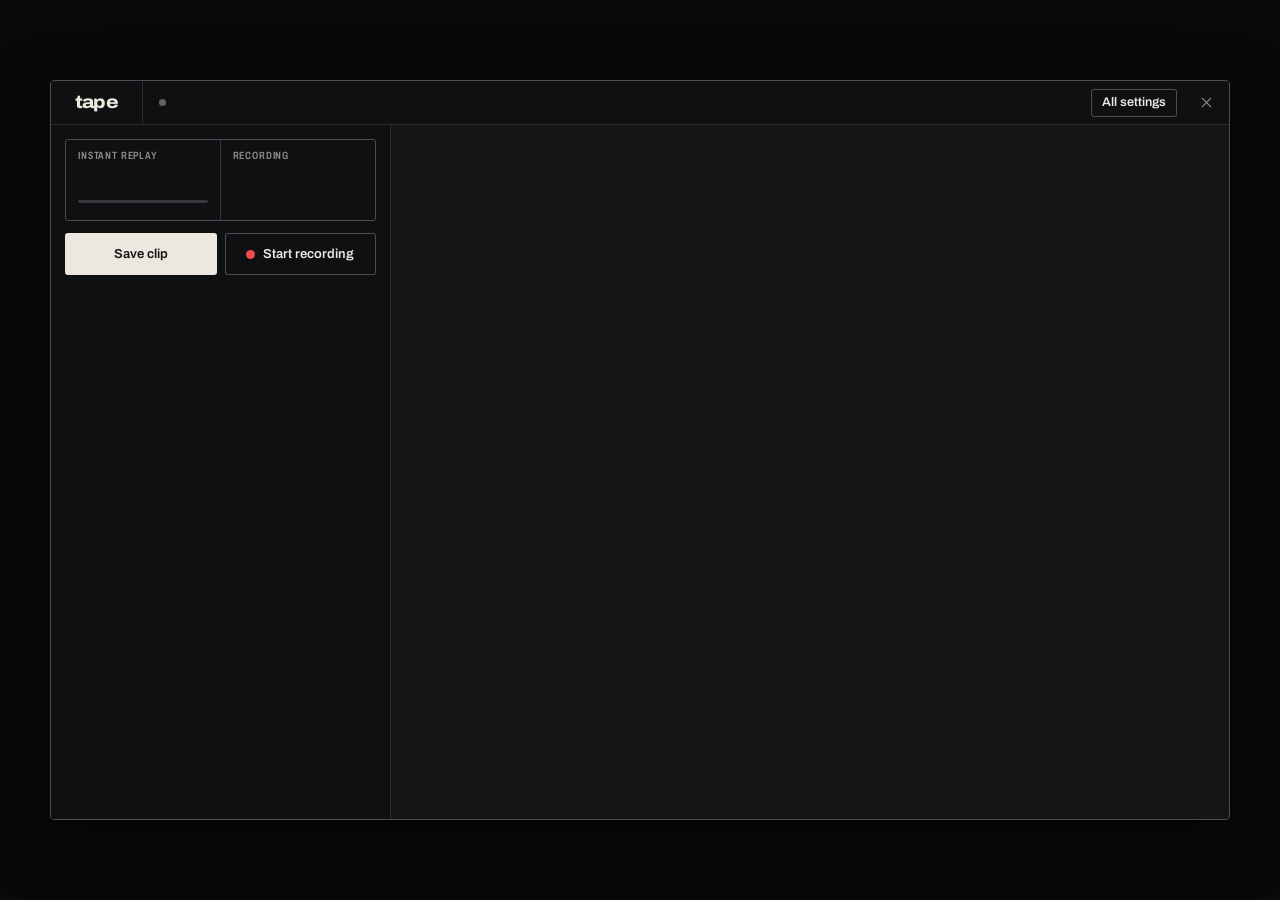
==== app/ui/overlay.html @ 84e94954 "add overlay, gallery and per-game clip folders" ====
<!doctype html>
<html lang="en">
<head>
  <meta charset="utf-8" />
  <title>tape overlay</title>
  <link rel="stylesheet" href="style.css" />
</head>
<body class="overlay-page">
  <div class="ov-dim" data-act="hide"></div>
  <main class="ov-panel">
    <header class="ov-head">
      <div class="wordmark">tape</div>
      <div class="tb-state" id="tb-state"></div>
      <div class="ov-game" id="ov-game"></div>
      <div class="tb-spacer"></div>
      <button class="btn quiet small" data-act="settings">All settings</button>
      <button class="win-btn close" data-act="hide" title="Close" aria-label="Close">
        <svg viewBox="0 0 12 12"><path d="M1.5 1.5l9 9M10.5 1.5l-9 9" /></svg>
      </button>
    </header>
    <div class="ov-body">
      <section class="ov-side">
        <div class="plate" style="--cols: 2">
          <div class="cell b-end"><div class="cap">Instant replay</div><div class="val" id="p-replay"></div><div class="meter"><i id="p-replay-fill"></i></div></div>
          <div class="cell r-end b-end"><div class="cap">Recording</div><div class="val" id="p-rec"></div><div class="sub" id="p-rec-sub"></div></div>
        </div>
        <div class="actions">
          <button class="btn big" id="b-clip" data-act="clip"><span id="b-clip-text">Save clip</span><kbd id="k-clip"></kbd></button>
          <button class="btn big quiet" id="b-rec" data-act="record"><i class="rec-dot"></i><span id="b-rec-text">Start recording</span><kbd id="k-rec"></kbd></button>
        </div>
        <div id="ov-settings"></div>
      </section>
      <section class="gallery" id="gallery" aria-label="Gallery"></section>
    </div>
  </main>
  <div id="toast" class="toast" role="status"></div>
  <script src="shared.js"></script>
  <script src="overlay.js"></script>
</body>
</html>
---- app/ui/style.css ----
/* tape shares kit's look: warm graphite, silver label ink, hairline rules. Live state reads off a
   rating plate. Green means working right now, red means recording, yellow means look at this. */

@font-face {
  font-family: "Archivo";
  src: url("fonts/archivo.woff2") format("woff2");
  font-weight: 100 900;
  font-stretch: 62% 125%;
  font-display: block;
}

:root {
  --ground: #141517;
  --chrome: #0f1012;
  --raise: #1a1b1e;
  --raise-2: #212327;
  --rule: #2a2c30;
  --rule-2: #36383d;
  --rule-3: #4a4c51;
  --ink: #ece8df;
  --ink-2: #bdb9b0;
  --ink-3: #8f8c85;
  --ink-4: #66645f;
  --ink-hi: #fff;
  --live: #4cc96f;
  --warn: #e8b931;
  --bad: #e5574e;
  --rec: #ef4b4b;
  --cond: "wdth" 72;
  --semi: "wdth" 86;
  color-scheme: dark;
}

* { box-sizing: border-box; }
html, body {
  margin: 0; height: 100%; overflow: hidden; background: var(--ground); color: var(--ink);
  font: 400 13.5px/1.45 "Archivo", system-ui, sans-serif;
  font-variant-numeric: tabular-nums; -webkit-font-smoothing: antialiased; user-select: none;
}
body { display: flex; flex-direction: column; }
button, input, select { font: inherit; color: inherit; }
button { cursor: pointer; background: none; border: none; padding: 0; }
button:disabled { opacity: .35; cursor: default; }
:focus-visible { outline: 1.5px solid var(--ink); outline-offset: 2px; border-radius: 2px; }
svg { width: 16px; height: 16px; fill: none; stroke: currentColor; stroke-width: 1.7; stroke-linecap: round; stroke-linejoin: round; }

.cap {
  font-size: 10.5px; font-weight: 600; font-variation-settings: var(--cond);
  letter-spacing: .08em; text-transform: uppercase; color: var(--ink-3);
}

/* title bar */
.titlebar { height: 40px; flex: none; display: flex; align-items: stretch; background: var(--chrome); border-bottom: 1px solid var(--rule); }
.wordmark {
  width: 92px; display: flex; align-items: center; justify-content: center; border-right: 1px solid var(--rule);
  font-size: 18px; font-weight: 800; font-variation-settings: "wdth" 112; letter-spacing: -.03em;
}
.tb-state { display: flex; align-items: center; gap: 8px; padding: 0 16px; font-weight: 600; font-variation-settings: var(--semi); color: var(--ink-2); }
.tb-state::before { content: ""; width: 7px; height: 7px; border-radius: 50%; background: var(--ink-4); }
.tb-state.replay::before { background: var(--live); }
.tb-state.recording::before { background: var(--rec); }
.tb-state.trouble::before { background: var(--warn); }
.tb-spacer { flex: 1; }
.win-controls { display: flex; }
.win-btn { width: 46px; display: grid; place-items: center; color: var(--ink-3); transition: background .12s, color .12s; }
.win-btn svg { width: 11px; height: 11px; stroke-width: 1.3; }
.win-btn:hover { background: var(--raise-2); color: var(--ink); }
.win-btn.close:hover { background: #c4303c; color: #fff; }

/* layout */
.shell { flex: 1; min-height: 0; display: grid; grid-template-columns: minmax(380px, 44%) 1fr; }
.now { min-height: 0; display: flex; flex-direction: column; padding: 16px; border-right: 1px solid var(--rule); background: var(--chrome); }
.settings { min-height: 0; overflow-y: auto; padding: 8px 20px 24px; scrollbar-width: thin; scrollbar-color: var(--rule-3) transparent; }

/* rating plate */
.plate {
  flex: none; display: grid; grid-template-columns: repeat(var(--cols, 4), minmax(0, 1fr));
  border: 1px solid var(--rule-3); border-radius: 3px;
}
.cell { min-width: 0; padding: 8px 12px 9px; border-right: 1px solid var(--rule-2); border-bottom: 1px solid var(--rule-2); }
.cell.r-end { border-right: 0; }
.cell.b-end { border-bottom: 0; }
.val {
  display: flex; align-items: baseline; gap: 5px; margin-top: 1px; min-height: 29px; white-space: nowrap; overflow: hidden;
  font-size: 22px; font-weight: 500; font-variation-settings: "wdth" 80; line-height: 1.3;
}
.val small { font-size: 12px; font-weight: 500; color: var(--ink-3); }
.val.dim { color: var(--ink-4); }
.val.live { color: var(--live); }
.val.rec { color: var(--rec); }
.val.warn { color: var(--warn); }
.sub { min-height: 18px; font-size: 12px; color: var(--ink-3); white-space: nowrap; overflow: hidden; text-overflow: ellipsis; }
.meter { height: 3px; margin: 7px 0 8px; border-radius: 2px; background: var(--rule-2); overflow: hidden; }
.meter i { display: block; height: 100%; width: 0; background: var(--ink-2); border-radius: 2px; transition: width .25s linear; }

/* buttons */
.btn {
  display: inline-flex; align-items: center; justify-content: center; gap: 8px; height: 32px; padding: 0 14px;
  border-radius: 3px; background: var(--ink); color: var(--ground); font-size: 13px; font-weight: 600; white-space: nowrap; transition: background .15s;
}
.btn:hover:not(:disabled) { background: var(--ink-hi); }
.btn.quiet { background: transparent; color: var(--ink); box-shadow: inset 0 0 0 1px var(--rule-3); }
.btn.quiet:hover:not(:disabled) { background: var(--raise-2); }
.btn.small { height: 28px; padding: 0 11px; font-size: 12.5px; }
.btn.big { height: 42px; flex: 1; min-width: 0; font-size: 14px; }
kbd { font: 500 11.5px "Archivo"; font-variation-settings: var(--semi); opacity: .62; }
.rec-dot { width: 9px; height: 9px; border-radius: 50%; background: var(--rec); flex: none; }
.btn.stop .rec-dot { border-radius: 1px; }
.actions { flex: none; display: flex; gap: 8px; margin-top: 12px; }
.link-btn { color: var(--ink-3); font-size: 12.5px; text-decoration: underline; text-decoration-color: var(--rule-3); text-underline-offset: 3px; }
.link-btn:hover { color: var(--ink); }

/* alerts */
.alert { flex: none; margin-top: 10px; padding: 8px 11px; border-left: 2px solid var(--warn); background: var(--raise); color: var(--ink-2); font-size: 12.5px; line-height: 1.45; }
.alert b { color: var(--ink); font-weight: 600; }

/* recent files */
.list-head { flex: none; display: flex; align-items: baseline; justify-content: space-between; margin-top: 16px; padding-bottom: 6px; border-bottom: 1px solid var(--rule-2); }
.clips { flex: 1; min-height: 0; overflow-y: auto; scrollbar-width: thin; scrollbar-color: var(--rule-3) transparent; }
.clip { width: 100%; display: grid; grid-template-columns: 1fr auto; gap: 1px 12px; align-items: baseline; padding: 7px 4px; border-bottom: 1px solid var(--rule); text-align: left; transition: background .12s; }
.clip:hover { background: var(--raise); }
.clip .name { min-width: 0; font-size: 13px; white-space: nowrap; overflow: hidden; text-overflow: ellipsis; }
.clip .size { font-size: 12px; color: var(--ink-3); }
.clip .when { grid-column: 1 / -1; font-size: 11.5px; color: var(--ink-4); }
.empty { padding: 14px 4px; color: var(--ink-3); font-size: 12.5px; line-height: 1.5; }

/* settings */
.group { padding: 14px 0 12px; border-bottom: 1px solid var(--rule); }
.group:last-child { border-bottom: 0; }
.group > .cap { display: block; margin-bottom: 8px; }
.row { display: grid; grid-template-columns: 130px minmax(0, 1fr); align-items: center; gap: 12px; min-height: 36px; }
.row > label, .row > .label { color: var(--ink-2); font-size: 13px; }
.control { min-width: 0; display: flex; align-items: center; gap: 10px; }
select, .path {
  flex: 1; min-width: 0; height: 30px; padding: 0 8px; border: 1px solid var(--rule-2); border-radius: 3px;
  background: var(--raise); color: var(--ink); font-size: 13px;
}
select:hover:not(:disabled) { border-color: var(--rule-3); }
select:disabled { opacity: .5; }
option { background: var(--raise-2); }
.path { display: flex; align-items: center; color: var(--ink-2); overflow: hidden; white-space: nowrap; text-overflow: ellipsis; }
input[type="range"] { flex: 1; min-width: 0; accent-color: var(--ink-2); height: 18px; margin: 0; }
.num { min-width: 62px; text-align: right; color: var(--ink); font-size: 13px; font-weight: 500; }
.seg { flex: 1; display: grid; grid-auto-flow: column; grid-auto-columns: 1fr; border: 1px solid var(--rule-2); border-radius: 3px; overflow: hidden; }
.seg button { height: 28px; color: var(--ink-3); font-size: 12.5px; font-weight: 500; border-right: 1px solid var(--rule-2); transition: background .12s, color .12s; }
.seg button:last-child { border-right: 0; }
.seg button:hover:not(:disabled) { color: var(--ink); }
.seg button.on { background: var(--ink); color: var(--ground); font-weight: 600; }
.toggle { position: relative; width: 34px; height: 19px; flex: none; border-radius: 10px; background: var(--rule-2); transition: background .15s; }
.toggle::after { content: ""; position: absolute; top: 2px; left: 2px; width: 15px; height: 15px; border-radius: 50%; background: var(--ink-2); transition: transform .15s, background .15s; }
.toggle.on { background: var(--ink); }
.toggle.on::after { transform: translateX(15px); background: var(--ground); }
.note { margin: 2px 0 2px 142px; color: var(--ink-3); font-size: 12px; line-height: 1.45; }
.note.warn { color: var(--warn); }
.keycap { flex: 1; height: 30px; padding: 0 10px; border: 1px solid var(--rule-2); border-radius: 3px; background: var(--raise); text-align: left; font-size: 13px; transition: border-color .12s; }
.keycap:hover { border-color: var(--rule-3); }
.keycap.listening { border-color: var(--ink); color: var(--ink-3); }
.keycap.taken { border-color: var(--warn); }
.level { height: 3px; margin: 0 0 8px 142px; border-radius: 2px; background: var(--rule-2); overflow: hidden; }
.level i { display: block; height: 100%; width: 0; background: var(--live); transition: width .2s linear; }

/* self-test report */
.report { position: fixed; inset: 40px 0 0; display: grid; place-items: center; padding: 24px; background: rgba(0, 0, 0, .55); }
.report[hidden] { display: none; }
.report-box { width: 100%; max-width: 760px; max-height: 100%; display: flex; flex-direction: column; border: 1px solid var(--rule-3); border-radius: 3px; background: var(--raise); }
.report-head { display: flex; align-items: center; justify-content: space-between; padding: 10px 12px; border-bottom: 1px solid var(--rule-2); }
.report-btns { display: flex; gap: 6px; }
pre { flex: 1; min-height: 120px; margin: 0; padding: 12px; overflow: auto; font: 12px/1.55 Consolas, ui-monospace, monospace; color: var(--ink-2); white-space: pre-wrap; user-select: text; }

/* tabs */
.tabs { display: flex; border-right: 1px solid var(--rule); }
.tab { padding: 0 16px; color: var(--ink-3); font-size: 13px; font-weight: 600; font-variation-settings: var(--semi); box-shadow: inset 0 -2px 0 transparent; transition: color .12s; }
.tab:hover { color: var(--ink); }
.tab.on { color: var(--ink); box-shadow: inset 0 -2px 0 var(--ink); }
body[data-tab="capture"] .gallery.page, body[data-tab="gallery"] .shell { display: none; }

/* gallery */
.gallery { min-height: 0; min-width: 0; display: flex; flex-direction: column; }
.gallery.page { flex: 1; padding: 14px 20px 0; background: var(--ground); }
.gallery-bar { flex: none; display: flex; align-items: center; gap: 12px; padding-bottom: 12px; }
.gallery-bar .cap { flex: 1; }
.game-pick { flex: 0 1 240px; }
.gallery-bar .seg { flex: 0 0 auto; }
.gallery-bar .seg button { padding: 0 12px; }
.grid {
  flex: 1; min-height: 0; overflow-y: auto; display: grid; grid-template-columns: repeat(auto-fill, minmax(200px, 1fr));
  gap: 14px 12px; align-content: start; padding-bottom: 16px; scrollbar-width: thin; scrollbar-color: var(--rule-3) transparent;
}
.grid .empty { grid-column: 1 / -1; }
.card { display: block; min-width: 0; text-align: left; }
.thumb { position: relative; display: block; aspect-ratio: 16 / 9; overflow: hidden; border-radius: 3px; background: var(--raise-2); box-shadow: inset 0 0 0 1px var(--rule-2); }
.thumb img { display: block; width: 100%; height: 100%; object-fit: cover; }
.card:hover .thumb { box-shadow: 0 0 0 1.5px var(--ink); }
.length, .kind { position: absolute; bottom: 5px; padding: 0 5px; border-radius: 2px; background: rgba(0, 0, 0, .72); color: #fff; font-size: 11px; font-weight: 500; line-height: 17px; }
.length { right: 5px; }
.kind { left: 5px; }
.card .title { display: block; margin-top: 6px; font-size: 13px; font-weight: 600; white-space: nowrap; overflow: hidden; text-overflow: ellipsis; }
.card .meta { display: block; color: var(--ink-3); font-size: 11.5px; white-space: nowrap; overflow: hidden; text-overflow: ellipsis; }

/* player */
.player { position: fixed; inset: 40px 0 0; z-index: 5; display: flex; flex-direction: column; background: #000; }
.player[hidden] { display: none; }
.player-bar { flex: none; display: flex; align-items: center; gap: 6px; padding: 8px 12px; background: var(--chrome); border-bottom: 1px solid var(--rule); }
.player-info { flex: 1; min-width: 0; }
.player-title { font-weight: 600; font-size: 13.5px; }
.player-meta { color: var(--ink-3); font-size: 11.5px; white-space: nowrap; overflow: hidden; text-overflow: ellipsis; }
.player video { flex: 1; min-height: 0; width: 100%; background: #000; }
.player video[hidden] { display: none; }
.player-note { margin: auto; max-width: 440px; padding: 16px; color: var(--ink-2); text-align: center; line-height: 1.5; }

/* overlay: nothing behind the panel but the game */
.overlay-page, html:has(.overlay-page) { background: transparent; }
.overlay-page { position: relative; align-items: center; justify-content: center; padding: 24px; }
.ov-dim { position: fixed; inset: 0; background: rgba(0, 0, 0, .5); }
.ov-panel {
  position: relative; width: min(1180px, 100%); height: min(740px, 100%); display: flex; flex-direction: column; overflow: hidden;
  border: 1px solid var(--rule-3); border-radius: 4px; background: var(--ground); box-shadow: 0 18px 60px rgba(0, 0, 0, .55);
}
.ov-head { height: 44px; flex: none; display: flex; align-items: stretch; background: var(--chrome); border-bottom: 1px solid var(--rule); }
.ov-head > .btn { align-self: center; margin-right: 6px; }
.ov-game { align-self: center; padding-left: 14px; border-left: 1px solid var(--rule-2); color: var(--ink); font-weight: 600; white-space: nowrap; overflow: hidden; text-overflow: ellipsis; }
.ov-body { flex: 1; min-height: 0; display: grid; grid-template-columns: 340px minmax(0, 1fr); }
.ov-side { min-height: 0; overflow-y: auto; padding: 14px; border-right: 1px solid var(--rule); background: var(--chrome); scrollbar-width: thin; scrollbar-color: var(--rule-3) transparent; }
.ov-side .btn.big { padding: 0 8px; font-size: 13px; }
.ov-side .btn.big kbd { display: none; }
.ov-side .group { padding: 12px 0 8px; }
.ov-side .group:last-child { padding-bottom: 0; }
.ov-side .row { grid-template-columns: 96px minmax(0, 1fr); gap: 10px; min-height: 34px; }
.ov-side .num { min-width: 56px; }
.ov-side .note { margin-left: 106px; }
.ov-body .gallery { padding: 12px 16px 0; }
.overlay-page .player { inset: 0; }
@media (max-width: 760px) {
  .ov-body { grid-template-columns: minmax(0, 1fr); grid-template-rows: auto minmax(0, 1fr); }
  .ov-side { border-right: 0; border-bottom: 1px solid var(--rule); max-height: 56vh; }
}

.toast {
  z-index: 6; position: fixed; left: 50%; bottom: 18px; transform: translate(-50%, 8px); max-width: 70%; padding: 8px 14px; border-radius: 3px;
  background: var(--ink); color: var(--ground); font-size: 13px; font-weight: 500; opacity: 0; pointer-events: none; transition: opacity .15s, transform .15s;
}
.toast.show { opacity: 1; transform: translate(-50%, 0); }
.toast.bad { background: var(--bad); color: #fff; }
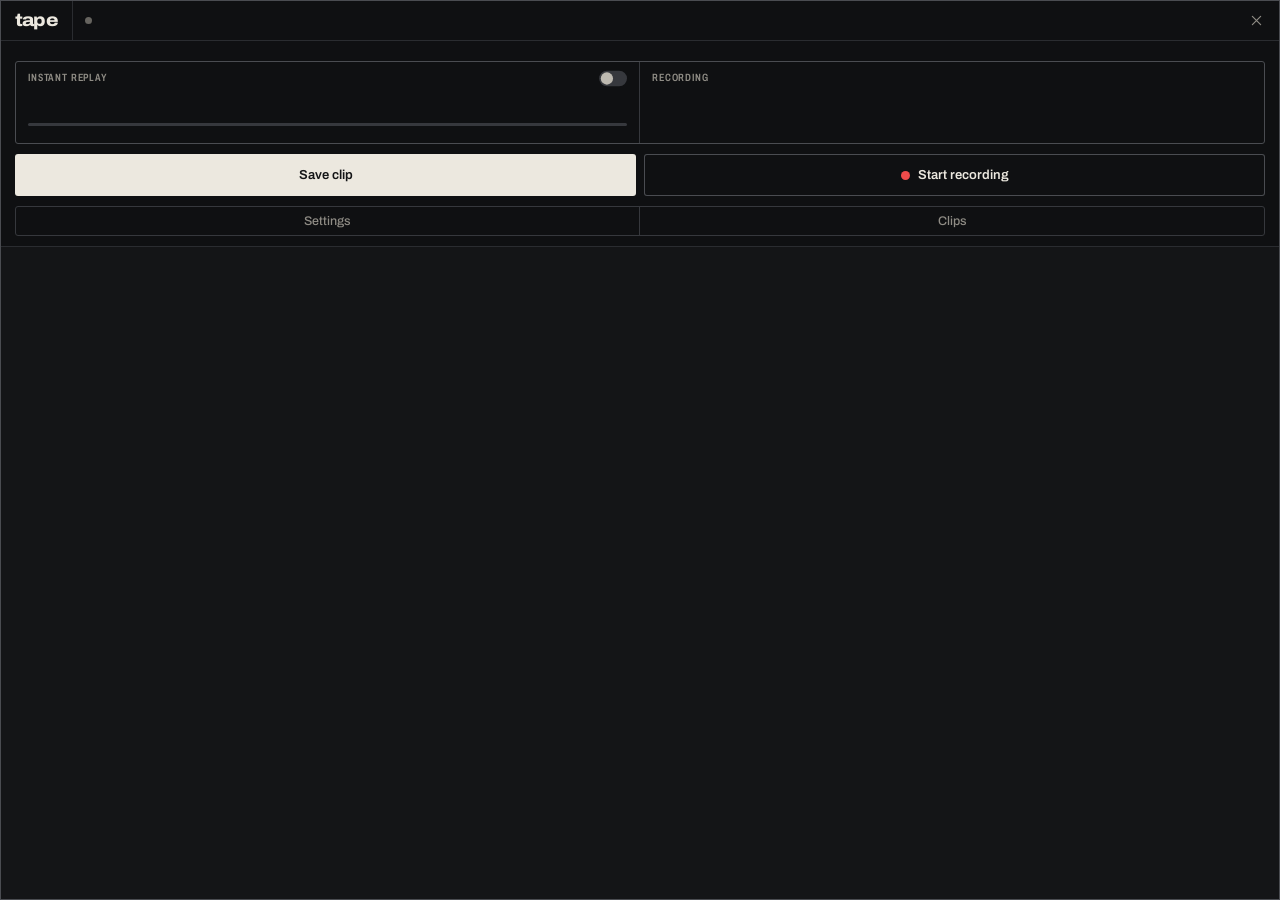
==== commit df4d6832: "make the overlay a side panel, add a replay switch to the main window" ====
--- a/app/ui/overlay.html
+++ b/app/ui/overlay.html
@@ -5,34 +5,32 @@
   <title>tape overlay</title>
   <link rel="stylesheet" href="style.css" />
 </head>
-<body class="overlay-page">
-  <div class="ov-dim" data-act="hide"></div>
-  <main class="ov-panel">
-    <header class="ov-head">
-      <div class="wordmark">tape</div>
-      <div class="tb-state" id="tb-state"></div>
-      <div class="ov-game" id="ov-game"></div>
-      <div class="tb-spacer"></div>
-      <button class="btn quiet small" data-act="settings">All settings</button>
-      <button class="win-btn close" data-act="hide" title="Close" aria-label="Close">
-        <svg viewBox="0 0 12 12"><path d="M1.5 1.5l9 9M10.5 1.5l-9 9" /></svg>
-      </button>
-    </header>
-    <div class="ov-body">
-      <section class="ov-side">
-        <div class="plate" style="--cols: 2">
-          <div class="cell b-end"><div class="cap">Instant replay</div><div class="val" id="p-replay"></div><div class="meter"><i id="p-replay-fill"></i></div></div>
-          <div class="cell r-end b-end"><div class="cap">Recording</div><div class="val" id="p-rec"></div><div class="sub" id="p-rec-sub"></div></div>
-        </div>
-        <div class="actions">
-          <button class="btn big" id="b-clip" data-act="clip"><span id="b-clip-text">Save clip</span><kbd id="k-clip"></kbd></button>
-          <button class="btn big quiet" id="b-rec" data-act="record"><i class="rec-dot"></i><span id="b-rec-text">Start recording</span><kbd id="k-rec"></kbd></button>
-        </div>
-        <div id="ov-settings"></div>
-      </section>
-      <section class="gallery" id="gallery" aria-label="Gallery"></section>
+<body class="overlay-page" data-pane="settings">
+  <header class="ov-head">
+    <div class="wordmark">tape</div>
+    <div class="tb-state" id="tb-state"></div>
+    <div class="tb-spacer"></div>
+    <button class="win-btn close" data-act="hide" title="Close" aria-label="Close">
+      <svg viewBox="0 0 12 12"><path d="M1.5 1.5l9 9M10.5 1.5l-9 9" /></svg>
+    </button>
+  </header>
+  <section class="ov-top">
+    <div class="ov-game" id="ov-game"></div>
+    <div class="plate" style="--cols: 2">
+      <div class="cell b-end"><div class="cell-head"><div class="cap">Instant replay</div><button class="toggle" id="t-replay" data-toggle="replay" role="switch" aria-label="Instant replay"></button></div><div class="val" id="p-replay"></div><div class="meter"><i id="p-replay-fill"></i></div></div>
+      <div class="cell r-end b-end"><div class="cell-head"><div class="cap">Recording</div></div><div class="val" id="p-rec"></div><div class="sub" id="p-rec-sub"></div></div>
     </div>
-  </main>
+    <div class="actions">
+      <button class="btn big" id="b-clip" data-act="clip"><span id="b-clip-text">Save clip</span><kbd id="k-clip"></kbd></button>
+      <button class="btn big quiet" id="b-rec" data-act="record"><i class="rec-dot"></i><span id="b-rec-text">Start recording</span><kbd id="k-rec"></kbd></button>
+    </div>
+    <div class="seg ov-tabs">
+      <button data-pane-name="settings">Settings</button>
+      <button data-pane-name="clips">Clips</button>
+    </div>
+  </section>
+  <section class="ov-pane" id="ov-settings"></section>
+  <section class="gallery" id="gallery" aria-label="Clips"></section>
   <div id="toast" class="toast" role="status"></div>
   <script src="shared.js"></script>
   <script src="overlay.js"></script>
--- a/app/ui/style.css
+++ b/app/ui/style.css
@@ -61,6 +61,22 @@
 .tb-state.recording::before { background: var(--rec); }
 .tb-state.trouble::before { background: var(--warn); }
 .tb-spacer { flex: 1; }
+.tb-upd {
+  align-self: center; display: flex; align-items: center; justify-content: center; gap: 6px;
+  height: 26px; min-width: 26px; margin-right: 8px; padding: 0 6px; border-radius: 3px;
+  color: var(--ink-3); font-size: 12.5px; font-weight: 600; white-space: nowrap; transition: background .12s, color .12s;
+}
+.tb-upd[hidden] { display: none; }
+.tb-upd svg { width: 14px; height: 14px; }
+.tb-upd:hover:not(:disabled) { background: var(--raise-2); color: var(--ink); }
+.tb-upd.ready, .tb-upd.busy { padding: 0 11px 0 9px; }
+.tb-upd.ready { background: var(--ink); color: var(--ground); }
+.tb-upd.ready:hover { background: var(--ink-hi); color: var(--ground); }
+.tb-upd.busy { color: var(--ink-2); box-shadow: inset 0 0 0 1px var(--rule-3); }
+.tb-upd.busy:disabled { opacity: 1; }
+.tb-upd.spin svg, .tb-upd.busy svg { animation: upd-spin .9s linear infinite; }
+@keyframes upd-spin { to { transform: rotate(360deg); } }
+@media (prefers-reduced-motion: reduce) { .tb-upd svg { animation: none !important; } }
 .win-controls { display: flex; }
 .win-btn { width: 46px; display: grid; place-items: center; color: var(--ink-3); transition: background .12s, color .12s; }
 .win-btn svg { width: 11px; height: 11px; stroke-width: 1.3; }
@@ -78,6 +94,8 @@
   border: 1px solid var(--rule-3); border-radius: 3px;
 }
 .cell { min-width: 0; padding: 8px 12px 9px; border-right: 1px solid var(--rule-2); border-bottom: 1px solid var(--rule-2); }
+.cell-head { display: flex; align-items: center; justify-content: space-between; gap: 8px; height: 16px; }
+.cell-head .toggle { transform: scale(.82); transform-origin: right center; }
 .cell.r-end { border-right: 0; }
 .cell.b-end { border-bottom: 0; }
 .val {
@@ -145,7 +163,7 @@
 .seg button { height: 28px; color: var(--ink-3); font-size: 12.5px; font-weight: 500; border-right: 1px solid var(--rule-2); transition: background .12s, color .12s; }
 .seg button:last-child { border-right: 0; }
 .seg button:hover:not(:disabled) { color: var(--ink); }
-.seg button.on { background: var(--ink); color: var(--ground); font-weight: 600; }
+.seg button.on, .seg button.on:hover:not(:disabled) { background: var(--ink); color: var(--ground); font-weight: 600; }
 .toggle { position: relative; width: 34px; height: 19px; flex: none; border-radius: 10px; background: var(--rule-2); transition: background .15s; }
 .toggle::after { content: ""; position: absolute; top: 2px; left: 2px; width: 15px; height: 15px; border-radius: 50%; background: var(--ink-2); transition: transform .15s, background .15s; }
 .toggle.on { background: var(--ink); }
@@ -208,32 +226,32 @@
 .player video[hidden] { display: none; }
 .player-note { margin: auto; max-width: 440px; padding: 16px; color: var(--ink-2); text-align: center; line-height: 1.5; }
 
-/* overlay: nothing behind the panel but the game */
-.overlay-page, html:has(.overlay-page) { background: transparent; }
-.overlay-page { position: relative; align-items: center; justify-content: center; padding: 24px; }
-.ov-dim { position: fixed; inset: 0; background: rgba(0, 0, 0, .5); }
-.ov-panel {
-  position: relative; width: min(1180px, 100%); height: min(740px, 100%); display: flex; flex-direction: column; overflow: hidden;
-  border: 1px solid var(--rule-3); border-radius: 4px; background: var(--ground); box-shadow: 0 18px 60px rgba(0, 0, 0, .55);
-}
-.ov-head { height: 44px; flex: none; display: flex; align-items: stretch; background: var(--chrome); border-bottom: 1px solid var(--rule); }
-.ov-head > .btn { align-self: center; margin-right: 6px; }
-.ov-game { align-self: center; padding-left: 14px; border-left: 1px solid var(--rule-2); color: var(--ink); font-weight: 600; white-space: nowrap; overflow: hidden; text-overflow: ellipsis; }
-.ov-body { flex: 1; min-height: 0; display: grid; grid-template-columns: 340px minmax(0, 1fr); }
-.ov-side { min-height: 0; overflow-y: auto; padding: 14px; border-right: 1px solid var(--rule); background: var(--chrome); scrollbar-width: thin; scrollbar-color: var(--rule-3) transparent; }
-.ov-side .btn.big { padding: 0 8px; font-size: 13px; }
-.ov-side .btn.big kbd { display: none; }
-.ov-side .group { padding: 12px 0 8px; }
-.ov-side .group:last-child { padding-bottom: 0; }
-.ov-side .row { grid-template-columns: 96px minmax(0, 1fr); gap: 10px; min-height: 34px; }
-.ov-side .num { min-width: 56px; }
-.ov-side .note { margin-left: 106px; }
-.ov-body .gallery { padding: 12px 16px 0; }
+/* overlay: a side panel beside the game */
+.overlay-page { background: var(--ground); border: 1px solid var(--rule-3); }
+.ov-head { height: 40px; flex: none; display: flex; align-items: stretch; background: var(--chrome); border-bottom: 1px solid var(--rule); }
+.ov-head .wordmark { width: 72px; }
+.ov-head .tb-state { padding: 0 12px; }
+.ov-top { flex: none; padding: 12px 14px 10px; background: var(--chrome); border-bottom: 1px solid var(--rule); }
+.ov-game { margin-bottom: 8px; color: var(--ink-3); font-size: 12.5px; white-space: nowrap; overflow: hidden; text-overflow: ellipsis; }
+.ov-game b { color: var(--ink); font-weight: 600; }
+.ov-top .btn.big { padding: 0 8px; font-size: 13px; }
+.ov-top .btn.big kbd { display: none; }
+.ov-top .actions { margin-top: 10px; }
+.ov-tabs { margin-top: 10px; }
+.ov-pane { flex: 1; min-height: 0; overflow-y: auto; padding: 2px 14px 12px; scrollbar-width: thin; scrollbar-color: var(--rule-3) transparent; }
+.ov-pane .group { padding: 10px 0 8px; }
+.ov-pane .row { grid-template-columns: 96px minmax(0, 1fr); gap: 10px; min-height: 34px; }
+.ov-pane .num { min-width: 56px; }
+.ov-pane .note { margin-left: 106px; }
+.ov-more { padding-top: 10px; }
+.overlay-page[data-pane="settings"] #gallery, .overlay-page[data-pane="clips"] #ov-settings { display: none; }
+.overlay-page .gallery { flex: 1; padding: 10px 14px 0; }
+.overlay-page .gallery-bar { flex-wrap: wrap; gap: 8px; padding-bottom: 10px; }
+.overlay-page .gallery-bar .cap { display: none; }
+.overlay-page .game-pick { flex: 1 1 100%; min-width: 0; }
+.overlay-page .gallery-bar .seg { flex: 1; }
+.overlay-page .grid { grid-template-columns: repeat(2, minmax(0, 1fr)); gap: 10px 8px; }
 .overlay-page .player { inset: 0; }
-@media (max-width: 760px) {
-  .ov-body { grid-template-columns: minmax(0, 1fr); grid-template-rows: auto minmax(0, 1fr); }
-  .ov-side { border-right: 0; border-bottom: 1px solid var(--rule); max-height: 56vh; }
-}
 
 .toast {
   z-index: 6; position: fixed; left: 50%; bottom: 18px; transform: translate(-50%, 8px); max-width: 70%; padding: 8px 14px; border-radius: 3px;
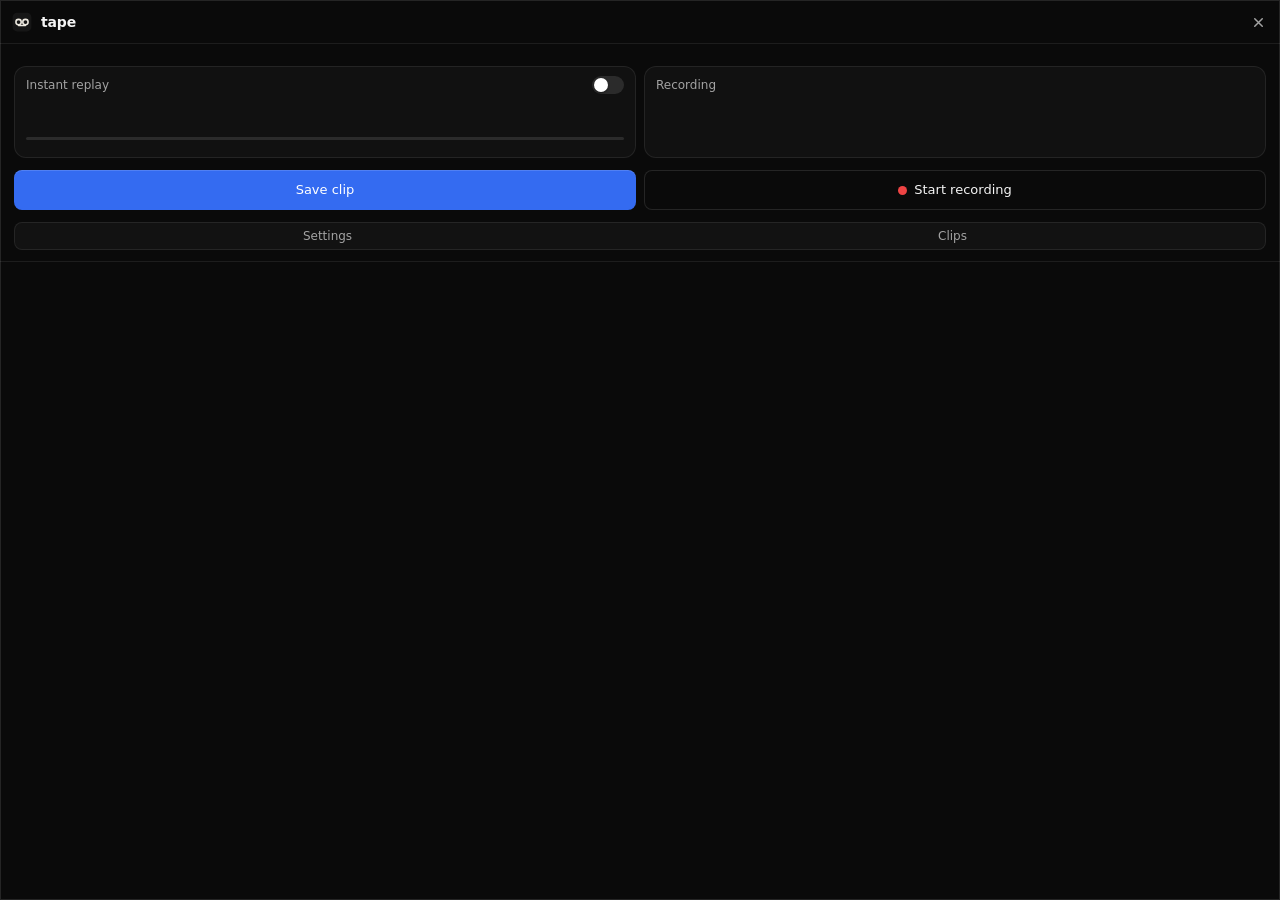
==== commit 8717dd6e: "redesign the windows after t3 code" ====
--- a/app/ui/overlay.html
+++ b/app/ui/overlay.html
@@ -7,22 +7,20 @@
 </head>
 <body class="overlay-page" data-pane="settings">
   <header class="ov-head">
-    <div class="wordmark">tape</div>
-    <div class="tb-state" id="tb-state"></div>
-    <div class="tb-spacer"></div>
-    <button class="win-btn close" data-act="hide" title="Close" aria-label="Close">
-      <svg viewBox="0 0 12 12"><path d="M1.5 1.5l9 9M10.5 1.5l-9 9" /></svg>
-    </button>
+    <div class="brand"><svg class="mark" viewBox="0 0 64 64" aria-hidden="true"><rect x="2" y="2" width="60" height="60" rx="14" fill="#161616"/><circle cx="21" cy="32" r="8.5" fill="none" stroke="#ece8df" stroke-width="5"/><circle cx="43" cy="32" r="8.5" fill="none" stroke="#ece8df" stroke-width="5"/><path d="M21 43.2h22" stroke="#ece8df" stroke-width="5" stroke-linecap="round"/></svg><span>tape</span></div>
+    <div class="nav-status" id="tb-state"></div>
+    <div class="sp"></div>
+    <button class="btn sm ghost icon press" data-act="hide" title="Close (Esc)" aria-label="Close"><svg viewBox="0 0 16 16"><path d="M4 4l8 8M12 4l-8 8"/></svg></button>
   </header>
   <section class="ov-top">
     <div class="ov-game" id="ov-game"></div>
     <div class="plate" style="--cols: 2">
-      <div class="cell b-end"><div class="cell-head"><div class="cap">Instant replay</div><button class="toggle" id="t-replay" data-toggle="replay" role="switch" aria-label="Instant replay"></button></div><div class="val" id="p-replay"></div><div class="meter"><i id="p-replay-fill"></i></div></div>
-      <div class="cell r-end b-end"><div class="cell-head"><div class="cap">Recording</div></div><div class="val" id="p-rec"></div><div class="sub" id="p-rec-sub"></div></div>
+      <div class="cell"><div class="cell-head"><div class="cap">Instant replay</div><button class="toggle" id="t-replay" data-toggle="replay" role="switch" aria-label="Instant replay"></button></div><div class="val" id="p-replay"></div><div class="meter"><i id="p-replay-fill"></i></div></div>
+      <div class="cell"><div class="cell-head"><div class="cap">Recording</div></div><div class="val" id="p-rec"></div><div class="sub" id="p-rec-sub"></div></div>
     </div>
     <div class="actions">
-      <button class="btn big" id="b-clip" data-act="clip"><span id="b-clip-text">Save clip</span><kbd id="k-clip"></kbd></button>
-      <button class="btn big quiet" id="b-rec" data-act="record"><i class="rec-dot"></i><span id="b-rec-text">Start recording</span><kbd id="k-rec"></kbd></button>
+      <button class="btn pri big press" id="b-clip" data-act="clip"><span id="b-clip-text">Save clip</span><kbd id="k-clip"></kbd></button>
+      <button class="btn big press" id="b-rec" data-act="record"><i class="rec-dot"></i><span id="b-rec-text">Start recording</span><kbd id="k-rec"></kbd></button>
     </div>
     <div class="seg ov-tabs">
       <button data-pane-name="settings">Settings</button>
--- a/app/ui/style.css
+++ b/app/ui/style.css
@@ -1,261 +1,393 @@
-/* tape shares kit's look: warm graphite, silver label ink, hairline rules. Live state reads off a
-   rating plate. Green means working right now, red means recording, yellow means look at this. */
-
-@font-face {
-  font-family: "Archivo";
-  src: url("fonts/archivo.woff2") format("woff2");
-  font-weight: 100 900;
-  font-stretch: 62% 125%;
-  font-display: block;
-}
-
+/* tape's windows. The look follows T3 Code, as Backdrop's does: one neutral dark canvas, hairline borders
+   instead of shading, small calm type, one accent colour for the thing to press, and every page laid out
+   the same way (a nav on the left, a slim header with the page's own actions, then the content). Green
+   means working right now, red means recording, yellow means look at this. Kept cheap: no
+   backdrop-filter, and motion is transform and opacity only, since this can be open over a game. */
 :root {
-  --ground: #141517;
-  --chrome: #0f1012;
-  --raise: #1a1b1e;
-  --raise-2: #212327;
-  --rule: #2a2c30;
-  --rule-2: #36383d;
-  --rule-3: #4a4c51;
-  --ink: #ece8df;
-  --ink-2: #bdb9b0;
-  --ink-3: #8f8c85;
-  --ink-4: #66645f;
-  --ink-hi: #fff;
-  --live: #4cc96f;
-  --warn: #e8b931;
-  --bad: #e5574e;
-  --rec: #ef4b4b;
-  --cond: "wdth" 72;
-  --semi: "wdth" 86;
+  --bg: #0a0a0a;
+  --nav: #0c0c0c;
+  --card: #111111;
+  --pop: #161616;
+  --border: rgba(255, 255, 255, .08);
+  --input: rgba(255, 255, 255, .11);
+  --muted: rgba(255, 255, 255, .03);
+  --hover: rgba(255, 255, 255, .05);
+  --active: rgba(255, 255, 255, .08);
+
+  --fg: #f5f5f5;
+  --fg-2: #d4d4d4;
+  --muted-fg: #a3a3a3;
+  --dim: #737373;
+
+  --primary: oklch(57.1% .21 264);
+  --primary-hover: oklch(61% .2 264);
+  --primary-fg: #fff;
+  --ring: oklch(57.1% .21 264 / .55);
+
+  --live: #34d399;
+  --warn: #fbbf24;
+  --bad: #f87171;
+  --rec: #ef4444;
+
+  --r: 8px;
+  --r-md: 6px;
+  --r-xl: 12px;
+  --ease-out: cubic-bezier(.23, 1, .32, 1);
+  --head: 48px;
   color-scheme: dark;
 }
 
 * { box-sizing: border-box; }
 html, body {
-  margin: 0; height: 100%; overflow: hidden; background: var(--ground); color: var(--ink);
-  font: 400 13.5px/1.45 "Archivo", system-ui, sans-serif;
-  font-variant-numeric: tabular-nums; -webkit-font-smoothing: antialiased; user-select: none;
-}
-body { display: flex; flex-direction: column; }
+  margin: 0; height: 100%; overflow: hidden;
+  background: var(--bg); color: var(--fg);
+  font: 13px/1.5 "Segoe UI Variable Text", "Segoe UI", -apple-system, system-ui, sans-serif;
+  font-variant-numeric: tabular-nums; -webkit-font-smoothing: antialiased;
+  user-select: none; -webkit-user-select: none;
+}
 button, input, select { font: inherit; color: inherit; }
-button { cursor: pointer; background: none; border: none; padding: 0; }
-button:disabled { opacity: .35; cursor: default; }
-:focus-visible { outline: 1.5px solid var(--ink); outline-offset: 2px; border-radius: 2px; }
-svg { width: 16px; height: 16px; fill: none; stroke: currentColor; stroke-width: 1.7; stroke-linecap: round; stroke-linejoin: round; }
-
-.cap {
-  font-size: 10.5px; font-weight: 600; font-variation-settings: var(--cond);
-  letter-spacing: .08em; text-transform: uppercase; color: var(--ink-3);
-}
-
-/* title bar */
-.titlebar { height: 40px; flex: none; display: flex; align-items: stretch; background: var(--chrome); border-bottom: 1px solid var(--rule); }
-.wordmark {
-  width: 92px; display: flex; align-items: center; justify-content: center; border-right: 1px solid var(--rule);
-  font-size: 18px; font-weight: 800; font-variation-settings: "wdth" 112; letter-spacing: -.03em;
-}
-.tb-state { display: flex; align-items: center; gap: 8px; padding: 0 16px; font-weight: 600; font-variation-settings: var(--semi); color: var(--ink-2); }
-.tb-state::before { content: ""; width: 7px; height: 7px; border-radius: 50%; background: var(--ink-4); }
-.tb-state.replay::before { background: var(--live); }
-.tb-state.recording::before { background: var(--rec); }
-.tb-state.trouble::before { background: var(--warn); }
-.tb-spacer { flex: 1; }
-.tb-upd {
-  align-self: center; display: flex; align-items: center; justify-content: center; gap: 6px;
-  height: 26px; min-width: 26px; margin-right: 8px; padding: 0 6px; border-radius: 3px;
-  color: var(--ink-3); font-size: 12.5px; font-weight: 600; white-space: nowrap; transition: background .12s, color .12s;
-}
-.tb-upd[hidden] { display: none; }
-.tb-upd svg { width: 14px; height: 14px; }
-.tb-upd:hover:not(:disabled) { background: var(--raise-2); color: var(--ink); }
-.tb-upd.ready, .tb-upd.busy { padding: 0 11px 0 9px; }
-.tb-upd.ready { background: var(--ink); color: var(--ground); }
-.tb-upd.ready:hover { background: var(--ink-hi); color: var(--ground); }
-.tb-upd.busy { color: var(--ink-2); box-shadow: inset 0 0 0 1px var(--rule-3); }
-.tb-upd.busy:disabled { opacity: 1; }
-.tb-upd.spin svg, .tb-upd.busy svg { animation: upd-spin .9s linear infinite; }
+button { cursor: pointer; background: none; border: none; padding: 0; text-align: inherit; }
+button:disabled { opacity: .45; cursor: default; }
+:focus-visible { outline: 2px solid var(--ring); outline-offset: 1px; }
+::selection { background: oklch(57.1% .21 264 / .4); }
+svg { width: 16px; height: 16px; flex: none; fill: none; stroke: currentColor; stroke-width: 1.6; stroke-linecap: round; stroke-linejoin: round; }
+.sp { flex: 1; }
+
+.press { transition: transform 120ms var(--ease-out), background-color 120ms ease, color 120ms ease, box-shadow 120ms ease; }
+.press:active:not(:disabled) { transform: scale(.97); }
+
+/* Small labels: stat names in the status cards. */
+.cap { color: var(--muted-fg); font-size: 12px; font-weight: 500; }
+
+/* ---------- controls ---------- */
+
+.btn {
+  display: inline-flex; align-items: center; justify-content: center; gap: 7px; height: 32px; padding: 0 12px;
+  border-radius: var(--r); font-weight: 500; white-space: nowrap; color: var(--fg);
+  background: transparent; box-shadow: inset 0 0 0 1px var(--input);
+}
+.btn svg { width: 15px; height: 15px; }
+.btn.pri { background: var(--primary); color: var(--primary-fg); box-shadow: inset 0 1px 0 rgba(255, 255, 255, .14); }
+.btn.ghost { box-shadow: none; color: var(--muted-fg); }
+.btn.danger { color: var(--bad); }
+.btn.sm { height: 28px; padding: 0 10px; font-size: 12.5px; }
+.btn.icon { width: 32px; padding: 0; }
+.btn.sm.icon { width: 28px; }
+.btn.big { flex: 1; min-width: 0; height: 40px; font-size: 13.5px; }
+@media (hover: hover) and (pointer: fine) {
+  .btn:not(.pri):not(:disabled):hover { background: var(--hover); color: var(--fg); }
+  .btn.danger:not(:disabled):hover { background: rgba(248, 113, 113, .1); color: var(--bad); }
+  .btn.pri:not(:disabled):hover { background: var(--primary-hover); }
+}
+.link { color: var(--muted-fg); font-size: 12.5px; font-weight: 500; }
+.link:hover { color: var(--fg); }
+kbd {
+  display: inline-flex; align-items: center; height: 18px; padding: 0 5px; border-radius: 4px; font: 500 11px/1 "Segoe UI", system-ui, sans-serif;
+  color: var(--muted-fg); background: var(--muted); box-shadow: inset 0 0 0 1px var(--border);
+}
+kbd:empty { display: none; }
+.btn.pri kbd { color: rgba(255, 255, 255, .8); background: rgba(255, 255, 255, .1); box-shadow: none; }
+.rec-dot { width: 9px; height: 9px; border-radius: 50%; background: var(--rec); flex: none; }
+.btn.stop .rec-dot { border-radius: 2px; }
+.btn.stop { box-shadow: inset 0 0 0 1px rgba(239, 68, 68, .45); }
+
+/* Segmented control (T3's tabs list). */
+.seg { display: inline-flex; gap: 2px; padding: 2px; border-radius: var(--r); background: var(--muted); box-shadow: inset 0 0 0 1px var(--border); flex: none; }
+.seg button { flex: 1; height: 24px; padding: 0 10px; border-radius: var(--r-md); color: var(--muted-fg); font-size: 12px; font-weight: 500; white-space: nowrap; text-align: center; }
+.seg button.on { background: var(--active); color: var(--fg); box-shadow: 0 1px 2px rgba(0, 0, 0, .4), inset 0 0 0 1px var(--border); }
+@media (hover: hover) and (pointer: fine) { .seg button:not(.on):not(:disabled):hover { color: var(--fg); } }
+
+.toggle { position: relative; width: 32px; height: 18px; border-radius: 999px; flex: none; background: var(--input); transition: background-color 150ms ease; }
+.toggle::after {
+  content: ""; position: absolute; top: 2px; left: 2px; width: 14px; height: 14px; border-radius: 50%; background: #fff;
+  box-shadow: 0 1px 2px rgba(0, 0, 0, .4); transition: transform 180ms var(--ease-out);
+}
+.toggle.on { background: var(--primary); }
+.toggle.on::after { transform: translateX(14px); }
+
+select, .path, input.text, .keycap {
+  flex: 1; min-width: 0; height: 30px; padding: 0 10px; border: 0; border-radius: var(--r); outline: none;
+  background: transparent; color: var(--fg-2); font-size: 12.5px; box-shadow: inset 0 0 0 1px var(--input);
+}
+select {
+  padding-right: 28px; appearance: none; cursor: pointer;
+  background: transparent url("data:image/svg+xml,%3Csvg xmlns='http://www.w3.org/2000/svg' viewBox='0 0 16 16' fill='none' stroke='%23a3a3a3' stroke-width='1.6' stroke-linecap='round' stroke-linejoin='round'%3E%3Cpath d='M5.5 6 8 3.5 10.5 6M5.5 10 8 12.5 10.5 10'/%3E%3C/svg%3E") no-repeat right 8px center / 14px;
+}
+select:disabled { opacity: .5; cursor: default; }
+select option { background: var(--pop); color: var(--fg); }
+select:focus-visible, input.text:focus, .keycap.listening { box-shadow: inset 0 0 0 1px var(--primary), 0 0 0 3px oklch(57.1% .21 264 / .2); }
+@media (hover: hover) and (pointer: fine) { select:not(:disabled):hover, .keycap:hover, input.text:hover:not(:focus) { box-shadow: inset 0 0 0 1px rgba(255, 255, 255, .18); } }
+input.text { user-select: text; -webkit-user-select: text; }
+input.text::placeholder { color: var(--dim); }
+.path { display: flex; align-items: center; overflow: hidden; white-space: nowrap; text-overflow: ellipsis; color: var(--muted-fg); }
+.keycap { text-align: left; font-weight: 500; }
+.keycap.listening { color: var(--muted-fg); }
+.keycap.taken { box-shadow: inset 0 0 0 1px rgba(251, 191, 36, .6); }
+input[type="range"] { flex: 1; min-width: 0; height: 18px; margin: 0; accent-color: var(--primary); }
+.num { min-width: 60px; text-align: right; color: var(--fg-2); font-size: 12.5px; font-weight: 500; }
+
+/* ---------- shell: nav + pages ---------- */
+
+.shell { position: absolute; inset: 0; display: flex; }
+.nav { width: 200px; flex: none; display: flex; flex-direction: column; padding: 0 8px 8px; box-shadow: inset -1px 0 0 var(--border); background: var(--nav); }
+.brand { display: flex; align-items: center; gap: 9px; height: var(--head); padding: 0 8px; font-size: 14px; font-weight: 600; letter-spacing: -.01em; }
+.mark { width: 20px; height: 20px; stroke: none; }
+.nav-items { display: flex; flex-direction: column; gap: 1px; margin-top: 4px; }
+.nav-tab { display: flex; align-items: center; gap: 9px; height: 32px; padding: 0 8px; border-radius: var(--r-md); color: var(--muted-fg); font-weight: 500; }
+.nav-tab .n { margin-left: auto; color: var(--dim); font-size: 12px; font-weight: 400; }
+.nav-tab.on { background: var(--active); color: var(--fg); }
+@media (hover: hover) and (pointer: fine) { .nav-tab:not(.on):hover { background: var(--hover); color: var(--fg); } }
+.nav-foot { margin-top: auto; display: flex; flex-direction: column; gap: 2px; padding-top: 8px; }
+.nav-status, .nav-upd { display: flex; align-items: center; gap: 9px; min-width: 0; height: 32px; padding: 0 8px; border-radius: var(--r-md); color: var(--muted-fg); font-weight: 500; white-space: nowrap; }
+.nav-status span, .nav-upd span { overflow: hidden; text-overflow: ellipsis; }
+.nav-status .dot { width: 7px; height: 7px; margin: 0 4px 0 4px; border-radius: 50%; background: var(--dim); flex: none; }
+.nav-status.replay { color: var(--fg-2); }
+.nav-status.replay .dot { background: var(--live); box-shadow: 0 0 0 3px rgba(52, 211, 153, .15); }
+.nav-status.recording { color: var(--fg); }
+.nav-status.recording .dot { background: var(--rec); box-shadow: 0 0 0 3px rgba(239, 68, 68, .18); }
+.nav-status.trouble { color: #fcd68a; }
+.nav-status.trouble .dot { background: var(--warn); }
+.nav-upd svg { width: 15px; height: 15px; }
+.nav-upd[hidden] { display: none; }
+@media (hover: hover) and (pointer: fine) { .nav-upd:not(:disabled):hover { background: var(--hover); color: var(--fg); } }
+.nav-upd.ready { color: var(--primary-fg); background: var(--primary); }
+.nav-upd.ready:hover { background: var(--primary-hover) !important; color: var(--primary-fg) !important; }
+.nav-upd.busy { cursor: default; color: var(--fg-2); }
+.nav-upd.busy:disabled { opacity: 1; }
+.nav-upd.spin svg, .nav-upd.busy svg { animation: upd-spin 900ms linear infinite; }
 @keyframes upd-spin { to { transform: rotate(360deg); } }
-@media (prefers-reduced-motion: reduce) { .tb-upd svg { animation: none !important; } }
-.win-controls { display: flex; }
-.win-btn { width: 46px; display: grid; place-items: center; color: var(--ink-3); transition: background .12s, color .12s; }
-.win-btn svg { width: 11px; height: 11px; stroke-width: 1.3; }
-.win-btn:hover { background: var(--raise-2); color: var(--ink); }
-.win-btn.close:hover { background: #c4303c; color: #fff; }
-
-/* layout */
-.shell { flex: 1; min-height: 0; display: grid; grid-template-columns: minmax(380px, 44%) 1fr; }
-.now { min-height: 0; display: flex; flex-direction: column; padding: 16px; border-right: 1px solid var(--rule); background: var(--chrome); }
-.settings { min-height: 0; overflow-y: auto; padding: 8px 20px 24px; scrollbar-width: thin; scrollbar-color: var(--rule-3) transparent; }
-
-/* rating plate */
-.plate {
-  flex: none; display: grid; grid-template-columns: repeat(var(--cols, 4), minmax(0, 1fr));
-  border: 1px solid var(--rule-3); border-radius: 3px;
-}
-.cell { min-width: 0; padding: 8px 12px 9px; border-right: 1px solid var(--rule-2); border-bottom: 1px solid var(--rule-2); }
-.cell-head { display: flex; align-items: center; justify-content: space-between; gap: 8px; height: 16px; }
-.cell-head .toggle { transform: scale(.82); transform-origin: right center; }
-.cell.r-end { border-right: 0; }
-.cell.b-end { border-bottom: 0; }
-.val {
-  display: flex; align-items: baseline; gap: 5px; margin-top: 1px; min-height: 29px; white-space: nowrap; overflow: hidden;
-  font-size: 22px; font-weight: 500; font-variation-settings: "wdth" 80; line-height: 1.3;
-}
-.val small { font-size: 12px; font-weight: 500; color: var(--ink-3); }
-.val.dim { color: var(--ink-4); }
+
+main { flex: 1; min-width: 0; display: flex; }
+.page { flex: 1; min-width: 0; min-height: 0; display: flex; flex-direction: column; }
+body[data-tab="capture"] .page:not(#page-capture),
+body[data-tab="gallery"] .page:not(#gallery),
+body[data-tab="settings"] .page:not(#page-settings) { display: none; }
+
+/* Every page starts with this bar: title on the left, the page's own actions on the right. It's also
+   what the window is dragged by. Room is left on the right for the window buttons. */
+.top { flex: none; height: var(--head); display: flex; align-items: center; gap: 8px; padding: 0 104px 0 20px; box-shadow: inset 0 -1px 0 var(--border); }
+.top h1 { margin: 0; font-size: 14px; font-weight: 600; white-space: nowrap; }
+.top .count { color: var(--dim); font-size: 13px; font-weight: 400; margin-left: 7px; }
+
+.win-ctl { position: fixed; z-index: 4; top: 0; right: 0; display: flex; height: 40px; }
+.win-ctl button { width: 46px; display: flex; align-items: center; justify-content: center; color: var(--muted-fg); transition: background-color 120ms ease; }
+.win-ctl button:hover { background: var(--hover); color: var(--fg); }
+.win-ctl button.close:hover { background: #c42b1c; color: #fff; }
+.win-ctl svg { width: 14px; height: 14px; stroke-width: 1.2; }
+
+.scroll { flex: 1; min-height: 0; overflow-y: auto; padding: 20px 20px 40px; }
+.col { max-width: 760px; margin: 0 auto; }
+
+/* ---------- cards and setting rows (T3's settings page) ---------- */
+
+.sec { margin-top: 28px; }
+.sec:first-child { margin-top: 0; }
+.sec h3 { margin: 0; font-size: 13px; font-weight: 600; }
+.sec-head { display: flex; align-items: baseline; justify-content: space-between; }
+.sec .card { margin-top: 10px; }
+.card { border-radius: var(--r-xl); box-shadow: inset 0 0 0 1px var(--border); background: var(--card); }
+
+.row { display: flex; align-items: center; gap: 16px; min-height: 52px; padding: 10px 16px; }
+.card > * + .row { box-shadow: inset 0 1px 0 var(--border); }
+.row > .label { flex: 1; min-width: 0; font-weight: 500; color: var(--fg); }
+.control { flex: 0 1 360px; min-width: 0; display: flex; align-items: center; justify-content: flex-end; gap: 8px; }
+.note { margin: -6px 16px 0; padding-bottom: 12px; color: var(--muted-fg); font-size: 12px; line-height: 1.5; }
+.note:empty { display: none; }
+.note.warn { color: #fcd68a; }
+.card > .note:first-child { margin-top: 0; padding-top: 12px; }
+.level { width: min(360px, calc(100% - 32px)); height: 3px; margin: -6px 16px 12px auto; border-radius: 2px; background: var(--input); overflow: hidden; }
+.level i { display: block; height: 100%; width: 0; background: var(--live); border-radius: 2px; transition: width 200ms linear; }
+
+/* ---------- capture page ---------- */
+
+.plate { display: grid; grid-template-columns: repeat(var(--cols, 4), minmax(0, 1fr)); gap: 8px; }
+.cell { min-width: 0; padding: 12px 14px; border-radius: var(--r-xl); background: var(--card); box-shadow: inset 0 0 0 1px var(--border); }
+.cell-head { display: flex; align-items: center; justify-content: space-between; gap: 8px; height: 18px; }
+.val { display: flex; align-items: baseline; gap: 5px; margin-top: 6px; min-height: 30px; white-space: nowrap; overflow: hidden; font-size: 22px; font-weight: 600; letter-spacing: -.01em; line-height: 1.3; }
+.val small { font-size: 12px; font-weight: 500; color: var(--muted-fg); letter-spacing: 0; }
+.val.dim { color: var(--dim); }
 .val.live { color: var(--live); }
 .val.rec { color: var(--rec); }
 .val.warn { color: var(--warn); }
-.sub { min-height: 18px; font-size: 12px; color: var(--ink-3); white-space: nowrap; overflow: hidden; text-overflow: ellipsis; }
-.meter { height: 3px; margin: 7px 0 8px; border-radius: 2px; background: var(--rule-2); overflow: hidden; }
-.meter i { display: block; height: 100%; width: 0; background: var(--ink-2); border-radius: 2px; transition: width .25s linear; }
-
-/* buttons */
-.btn {
-  display: inline-flex; align-items: center; justify-content: center; gap: 8px; height: 32px; padding: 0 14px;
-  border-radius: 3px; background: var(--ink); color: var(--ground); font-size: 13px; font-weight: 600; white-space: nowrap; transition: background .15s;
-}
-.btn:hover:not(:disabled) { background: var(--ink-hi); }
-.btn.quiet { background: transparent; color: var(--ink); box-shadow: inset 0 0 0 1px var(--rule-3); }
-.btn.quiet:hover:not(:disabled) { background: var(--raise-2); }
-.btn.small { height: 28px; padding: 0 11px; font-size: 12.5px; }
-.btn.big { height: 42px; flex: 1; min-width: 0; font-size: 14px; }
-kbd { font: 500 11.5px "Archivo"; font-variation-settings: var(--semi); opacity: .62; }
-.rec-dot { width: 9px; height: 9px; border-radius: 50%; background: var(--rec); flex: none; }
-.btn.stop .rec-dot { border-radius: 1px; }
-.actions { flex: none; display: flex; gap: 8px; margin-top: 12px; }
-.link-btn { color: var(--ink-3); font-size: 12.5px; text-decoration: underline; text-decoration-color: var(--rule-3); text-underline-offset: 3px; }
-.link-btn:hover { color: var(--ink); }
-
-/* alerts */
-.alert { flex: none; margin-top: 10px; padding: 8px 11px; border-left: 2px solid var(--warn); background: var(--raise); color: var(--ink-2); font-size: 12.5px; line-height: 1.45; }
-.alert b { color: var(--ink); font-weight: 600; }
-
-/* recent files */
-.list-head { flex: none; display: flex; align-items: baseline; justify-content: space-between; margin-top: 16px; padding-bottom: 6px; border-bottom: 1px solid var(--rule-2); }
-.clips { flex: 1; min-height: 0; overflow-y: auto; scrollbar-width: thin; scrollbar-color: var(--rule-3) transparent; }
-.clip { width: 100%; display: grid; grid-template-columns: 1fr auto; gap: 1px 12px; align-items: baseline; padding: 7px 4px; border-bottom: 1px solid var(--rule); text-align: left; transition: background .12s; }
-.clip:hover { background: var(--raise); }
-.clip .name { min-width: 0; font-size: 13px; white-space: nowrap; overflow: hidden; text-overflow: ellipsis; }
-.clip .size { font-size: 12px; color: var(--ink-3); }
-.clip .when { grid-column: 1 / -1; font-size: 11.5px; color: var(--ink-4); }
-.empty { padding: 14px 4px; color: var(--ink-3); font-size: 12.5px; line-height: 1.5; }
-
-/* settings */
-.group { padding: 14px 0 12px; border-bottom: 1px solid var(--rule); }
-.group:last-child { border-bottom: 0; }
-.group > .cap { display: block; margin-bottom: 8px; }
-.row { display: grid; grid-template-columns: 130px minmax(0, 1fr); align-items: center; gap: 12px; min-height: 36px; }
-.row > label, .row > .label { color: var(--ink-2); font-size: 13px; }
-.control { min-width: 0; display: flex; align-items: center; gap: 10px; }
-select, .path {
-  flex: 1; min-width: 0; height: 30px; padding: 0 8px; border: 1px solid var(--rule-2); border-radius: 3px;
-  background: var(--raise); color: var(--ink); font-size: 13px;
-}
-select:hover:not(:disabled) { border-color: var(--rule-3); }
-select:disabled { opacity: .5; }
-option { background: var(--raise-2); }
-.path { display: flex; align-items: center; color: var(--ink-2); overflow: hidden; white-space: nowrap; text-overflow: ellipsis; }
-input[type="range"] { flex: 1; min-width: 0; accent-color: var(--ink-2); height: 18px; margin: 0; }
-.num { min-width: 62px; text-align: right; color: var(--ink); font-size: 13px; font-weight: 500; }
-.seg { flex: 1; display: grid; grid-auto-flow: column; grid-auto-columns: 1fr; border: 1px solid var(--rule-2); border-radius: 3px; overflow: hidden; }
-.seg button { height: 28px; color: var(--ink-3); font-size: 12.5px; font-weight: 500; border-right: 1px solid var(--rule-2); transition: background .12s, color .12s; }
-.seg button:last-child { border-right: 0; }
-.seg button:hover:not(:disabled) { color: var(--ink); }
-.seg button.on, .seg button.on:hover:not(:disabled) { background: var(--ink); color: var(--ground); font-weight: 600; }
-.toggle { position: relative; width: 34px; height: 19px; flex: none; border-radius: 10px; background: var(--rule-2); transition: background .15s; }
-.toggle::after { content: ""; position: absolute; top: 2px; left: 2px; width: 15px; height: 15px; border-radius: 50%; background: var(--ink-2); transition: transform .15s, background .15s; }
-.toggle.on { background: var(--ink); }
-.toggle.on::after { transform: translateX(15px); background: var(--ground); }
-.note { margin: 2px 0 2px 142px; color: var(--ink-3); font-size: 12px; line-height: 1.45; }
-.note.warn { color: var(--warn); }
-.keycap { flex: 1; height: 30px; padding: 0 10px; border: 1px solid var(--rule-2); border-radius: 3px; background: var(--raise); text-align: left; font-size: 13px; transition: border-color .12s; }
-.keycap:hover { border-color: var(--rule-3); }
-.keycap.listening { border-color: var(--ink); color: var(--ink-3); }
-.keycap.taken { border-color: var(--warn); }
-.level { height: 3px; margin: 0 0 8px 142px; border-radius: 2px; background: var(--rule-2); overflow: hidden; }
-.level i { display: block; height: 100%; width: 0; background: var(--live); transition: width .2s linear; }
-
-/* self-test report */
-.report { position: fixed; inset: 40px 0 0; display: grid; place-items: center; padding: 24px; background: rgba(0, 0, 0, .55); }
-.report[hidden] { display: none; }
-.report-box { width: 100%; max-width: 760px; max-height: 100%; display: flex; flex-direction: column; border: 1px solid var(--rule-3); border-radius: 3px; background: var(--raise); }
-.report-head { display: flex; align-items: center; justify-content: space-between; padding: 10px 12px; border-bottom: 1px solid var(--rule-2); }
-.report-btns { display: flex; gap: 6px; }
-pre { flex: 1; min-height: 120px; margin: 0; padding: 12px; overflow: auto; font: 12px/1.55 Consolas, ui-monospace, monospace; color: var(--ink-2); white-space: pre-wrap; user-select: text; }
-
-/* tabs */
-.tabs { display: flex; border-right: 1px solid var(--rule); }
-.tab { padding: 0 16px; color: var(--ink-3); font-size: 13px; font-weight: 600; font-variation-settings: var(--semi); box-shadow: inset 0 -2px 0 transparent; transition: color .12s; }
-.tab:hover { color: var(--ink); }
-.tab.on { color: var(--ink); box-shadow: inset 0 -2px 0 var(--ink); }
-body[data-tab="capture"] .gallery.page, body[data-tab="gallery"] .shell { display: none; }
-
-/* gallery */
+.sub { min-height: 18px; margin-top: 2px; font-size: 12px; color: var(--dim); white-space: nowrap; overflow: hidden; text-overflow: ellipsis; }
+.meter { height: 3px; margin: 9px 0 6px; border-radius: 2px; background: var(--input); overflow: hidden; }
+.meter i { display: block; height: 100%; width: 0; background: var(--live); border-radius: 2px; transition: width 250ms linear; }
+.actions { display: flex; gap: 8px; margin-top: 12px; }
+
+.alert { margin-top: 10px; padding: 9px 12px; border-radius: var(--r); background: rgba(251, 191, 36, .07); box-shadow: inset 0 0 0 1px rgba(251, 191, 36, .2); color: #fcd68a; font-size: 12.5px; line-height: 1.5; }
+.alert b { font-weight: 600; color: #fde5b0; }
+.alert .link { color: #fcd68a; text-decoration: underline; text-underline-offset: 3px; }
+
+.clips { overflow: hidden; }
+.clip { width: 100%; display: flex; align-items: center; gap: 12px; height: 44px; padding: 0 16px; text-align: left; }
+.clip + .clip { box-shadow: inset 0 1px 0 var(--border); }
+@media (hover: hover) and (pointer: fine) { .clip:hover { background: var(--hover); } }
+.clip .name { flex: 1; min-width: 0; font-weight: 500; white-space: nowrap; overflow: hidden; text-overflow: ellipsis; }
+.clip .when { color: var(--muted-fg); font-size: 12px; white-space: nowrap; }
+.clip .size { width: 64px; text-align: right; color: var(--dim); font-size: 12px; white-space: nowrap; }
+.tag { display: inline-flex; align-items: center; height: 18px; margin-left: 6px; padding: 0 6px; border-radius: 5px; font-size: 11px; font-weight: 500; color: var(--fg-2); background: var(--muted); box-shadow: inset 0 0 0 1px var(--border); vertical-align: 1px; }
+.empty-row { padding: 14px 16px; color: var(--muted-fg); font-size: 12.5px; line-height: 1.5; }
+.empty { padding: 48px 16px; color: var(--muted-fg); text-align: center; line-height: 1.55; }
+
+/* ---------- clips page ---------- */
+
 .gallery { min-height: 0; min-width: 0; display: flex; flex-direction: column; }
-.gallery.page { flex: 1; padding: 14px 20px 0; background: var(--ground); }
-.gallery-bar { flex: none; display: flex; align-items: center; gap: 12px; padding-bottom: 12px; }
-.gallery-bar .cap { flex: 1; }
-.game-pick { flex: 0 1 240px; }
-.gallery-bar .seg { flex: 0 0 auto; }
-.gallery-bar .seg button { padding: 0 12px; }
+.game-pick { flex: 0 1 220px; height: 28px; }
 .grid {
   flex: 1; min-height: 0; overflow-y: auto; display: grid; grid-template-columns: repeat(auto-fill, minmax(200px, 1fr));
-  gap: 14px 12px; align-content: start; padding-bottom: 16px; scrollbar-width: thin; scrollbar-color: var(--rule-3) transparent;
+  gap: 16px 12px; align-content: start; padding: 16px 20px 28px;
 }
 .grid .empty { grid-column: 1 / -1; }
-.card { display: block; min-width: 0; text-align: left; }
-.thumb { position: relative; display: block; aspect-ratio: 16 / 9; overflow: hidden; border-radius: 3px; background: var(--raise-2); box-shadow: inset 0 0 0 1px var(--rule-2); }
+.tile { display: block; min-width: 0; border-radius: var(--r); }
+.tile:focus-visible { outline-offset: 3px; }
+.thumb { position: relative; display: block; aspect-ratio: 16 / 9; overflow: hidden; border-radius: var(--r); background: var(--card); }
 .thumb img { display: block; width: 100%; height: 100%; object-fit: cover; }
-.card:hover .thumb { box-shadow: 0 0 0 1.5px var(--ink); }
-.length, .kind { position: absolute; bottom: 5px; padding: 0 5px; border-radius: 2px; background: rgba(0, 0, 0, .72); color: #fff; font-size: 11px; font-weight: 500; line-height: 17px; }
-.length { right: 5px; }
-.kind { left: 5px; }
-.card .title { display: block; margin-top: 6px; font-size: 13px; font-weight: 600; white-space: nowrap; overflow: hidden; text-overflow: ellipsis; }
-.card .meta { display: block; color: var(--ink-3); font-size: 11.5px; white-space: nowrap; overflow: hidden; text-overflow: ellipsis; }
-
-/* player */
-.player { position: fixed; inset: 40px 0 0; z-index: 5; display: flex; flex-direction: column; background: #000; }
+.thumb::after { content: ""; position: absolute; inset: 0; border-radius: inherit; box-shadow: inset 0 0 0 1px var(--border); pointer-events: none; transition: box-shadow 120ms ease; }
+@media (hover: hover) and (pointer: fine) { .tile:hover .thumb::after { box-shadow: inset 0 0 0 1px rgba(255, 255, 255, .25); } }
+.length, .kind, .shared {
+  position: absolute; display: inline-flex; align-items: center; height: 20px; padding: 0 7px; border-radius: 5px;
+  font-size: 11px; font-weight: 600; color: #fff; background: rgba(0, 0, 0, .66); white-space: nowrap;
+}
+.length { right: 6px; bottom: 6px; }
+.kind { left: 6px; bottom: 6px; }
+.shared { right: 6px; top: 6px; color: #a5b4fc; }
+.tile .title { display: block; margin-top: 7px; font-weight: 500; white-space: nowrap; overflow: hidden; text-overflow: ellipsis; }
+.tile .meta { display: block; color: var(--dim); font-size: 12px; white-space: nowrap; overflow: hidden; text-overflow: ellipsis; }
+
+/* ---------- player: a popup over the dimmed window ---------- */
+
+.scrim { position: fixed; inset: 0; z-index: 5; background: rgba(0, 0, 0, .7); transition: opacity 160ms ease; }
+@starting-style { .scrim { opacity: 0; } }
+.scrim[hidden] { display: none; }
+.player {
+  position: fixed; inset: 48px 40px 28px; z-index: 5; display: flex; flex-direction: column; overflow: hidden;
+  border-radius: var(--r-xl); background: var(--card); box-shadow: 0 0 0 1px var(--border), 0 30px 80px -20px rgba(0, 0, 0, .9);
+  transition: opacity 180ms var(--ease-out), transform 180ms var(--ease-out);
+}
+@starting-style { .player { opacity: 0; transform: scale(.98); } }
 .player[hidden] { display: none; }
-.player-bar { flex: none; display: flex; align-items: center; gap: 6px; padding: 8px 12px; background: var(--chrome); border-bottom: 1px solid var(--rule); }
+.player-bar { flex: none; display: flex; align-items: center; gap: 6px; padding: 10px 12px 10px 18px; box-shadow: inset 0 -1px 0 var(--border); }
 .player-info { flex: 1; min-width: 0; }
-.player-title { font-weight: 600; font-size: 13.5px; }
-.player-meta { color: var(--ink-3); font-size: 11.5px; white-space: nowrap; overflow: hidden; text-overflow: ellipsis; }
+.player-title { font-weight: 600; font-size: 14px; white-space: nowrap; overflow: hidden; text-overflow: ellipsis; }
+.player-meta { color: var(--muted-fg); font-size: 12px; white-space: nowrap; overflow: hidden; text-overflow: ellipsis; }
 .player video { flex: 1; min-height: 0; width: 100%; background: #000; }
 .player video[hidden] { display: none; }
-.player-note { margin: auto; max-width: 440px; padding: 16px; color: var(--ink-2); text-align: center; line-height: 1.5; }
-
-/* overlay: a side panel beside the game */
-.overlay-page { background: var(--ground); border: 1px solid var(--rule-3); }
-.ov-head { height: 40px; flex: none; display: flex; align-items: stretch; background: var(--chrome); border-bottom: 1px solid var(--rule); }
-.ov-head .wordmark { width: 72px; }
-.ov-head .tb-state { padding: 0 12px; }
-.ov-top { flex: none; padding: 12px 14px 10px; background: var(--chrome); border-bottom: 1px solid var(--rule); }
-.ov-game { margin-bottom: 8px; color: var(--ink-3); font-size: 12.5px; white-space: nowrap; overflow: hidden; text-overflow: ellipsis; }
-.ov-game b { color: var(--ink); font-weight: 600; }
+.player-note { margin: auto; max-width: 440px; padding: 16px; color: var(--muted-fg); text-align: center; line-height: 1.55; }
+
+/* ---------- dialogs: self-test, shared links ---------- */
+
+.modal { position: fixed; inset: 0; z-index: 7; display: flex; align-items: center; justify-content: center; padding: 40px; }
+.modal[hidden] { display: none; }
+.scrim-bg { position: absolute; inset: 0; background: rgba(0, 0, 0, .7); transition: opacity 160ms ease; }
+@starting-style { .scrim-bg { opacity: 0; } }
+.dialog {
+  position: relative; display: flex; flex-direction: column; width: min(760px, 100%); max-height: 100%; overflow: hidden;
+  border-radius: var(--r-xl); background: var(--card); box-shadow: 0 0 0 1px var(--border), 0 30px 80px -20px rgba(0, 0, 0, .9);
+  transition: opacity 180ms var(--ease-out), transform 180ms var(--ease-out);
+}
+@starting-style { .dialog { opacity: 0; transform: scale(.98); } }
+.dlg-head { flex: none; display: flex; align-items: center; gap: 6px; padding: 10px 10px 10px 18px; box-shadow: inset 0 -1px 0 var(--border); }
+.dlg-head h2 { margin: 0; font-size: 14px; font-weight: 600; }
+pre {
+  flex: 1; min-height: 120px; margin: 0; padding: 14px 18px; overflow: auto; color: var(--fg-2); white-space: pre-wrap;
+  font: 11.5px/1.6 "Cascadia Mono", Consolas, ui-monospace, monospace; user-select: text; -webkit-user-select: text;
+}
+
+.toast {
+  position: fixed; right: 16px; bottom: 16px; z-index: 20; max-width: min(420px, 70vw); padding: 10px 14px; border-radius: var(--r);
+  background: var(--pop); color: var(--fg); font-size: 12.5px; font-weight: 500; overflow-wrap: anywhere;
+  box-shadow: 0 0 0 1px var(--border), 0 16px 40px -12px rgba(0, 0, 0, .8);
+  opacity: 0; transform: translateY(8px); pointer-events: none; transition: opacity 180ms ease, transform 180ms var(--ease-out);
+}
+.toast.show { opacity: 1; transform: none; }
+.toast.bad { color: #fecaca; box-shadow: 0 0 0 1px rgba(248, 113, 113, .35), 0 16px 40px -12px rgba(0, 0, 0, .8); }
+
+/* ---------- sharing: the storage ring, limit bar and links list ---------- */
+
+.dim-text { color: var(--muted-fg); font-size: 12.5px; }
+.ring { position: relative; display: inline-grid; place-items: center; flex: none; --arc: var(--primary); }
+.ring.warn { --arc: var(--warn); }
+.ring.bad { --arc: var(--bad); }
+.ring svg { display: block; }
+.ring-track { fill: none; stroke: var(--input); }
+.ring-arc { fill: none; stroke: var(--arc); stroke-linecap: round; transition: stroke-dasharray 400ms ease; }
+.ring-mid { position: absolute; inset: 0; display: grid; place-content: center; text-align: center; line-height: 1.1; }
+.ring-mid b { font-size: 22px; font-weight: 600; }
+.ring-mid small { color: var(--muted-fg); font-size: 11px; }
+
+.cloud-chip { display: inline-flex; align-items: center; gap: 7px; height: 28px; padding: 0 10px 0 6px; border-radius: var(--r); color: var(--muted-fg); font-size: 12px; font-weight: 500; box-shadow: inset 0 0 0 1px var(--input); }
+@media (hover: hover) and (pointer: fine) { .cloud-chip:hover { color: var(--fg); background: var(--hover); } }
+.cloud-chip.warn { color: var(--warn); }
+.cloud-chip.bad { color: var(--bad); }
+
+.links-box { width: min(620px, 100%); }
+.links-top { display: flex; align-items: center; gap: 22px; padding: 18px; box-shadow: inset 0 -1px 0 var(--border); }
+.limit { flex: 1; min-width: 0; }
+.limit-head { display: flex; justify-content: space-between; font-size: 13px; font-weight: 600; }
+.limit-head span:last-child { color: var(--muted-fg); font-weight: 500; }
+.limit-bar { position: relative; height: 6px; margin: 8px 0 7px; border-radius: 3px; background: var(--input); --arc: var(--primary); }
+.limit-bar.warn { --arc: var(--warn); }
+.limit-bar.bad { --arc: var(--bad); }
+.limit-bar i { display: block; height: 100%; border-radius: 3px; background: var(--arc); transition: width 400ms ease; }
+.limit-bar b { position: absolute; top: -3px; bottom: -3px; width: 1.5px; background: var(--muted-fg); }
+.limit-sub { color: var(--muted-fg); font-size: 12px; line-height: 1.5; }
+.links-list { overflow: auto; max-height: 360px; }
+.links-list .empty { padding: 28px 16px; }
+.link-row { display: flex; align-items: center; gap: 6px; padding: 9px 12px 9px 18px; }
+.link-row + .link-row { box-shadow: inset 0 1px 0 var(--border); }
+.link-info { flex: 1; min-width: 0; }
+.link-name { font-weight: 500; white-space: nowrap; overflow: hidden; text-overflow: ellipsis; }
+.link-meta { color: var(--dim); font-size: 12px; }
+
+/* ---------- overlay: a side panel beside the game ---------- */
+
+.overlay-page { display: flex; flex-direction: column; background: var(--bg); box-shadow: inset 0 0 0 1px var(--input); }
+.ov-head { flex: none; height: 44px; display: flex; align-items: center; gap: 4px; padding: 0 8px 0 6px; box-shadow: inset 0 -1px 0 var(--border); }
+.ov-head .brand { height: auto; padding: 0 8px 0 6px; }
+.ov-head .nav-status { padding: 0 6px; font-size: 12.5px; }
+.ov-top { flex: none; padding: 12px 14px; box-shadow: inset 0 -1px 0 var(--border); }
+.ov-game { margin-bottom: 10px; color: var(--muted-fg); font-size: 12.5px; white-space: nowrap; overflow: hidden; text-overflow: ellipsis; }
+.ov-game b { color: var(--fg); font-weight: 600; }
+.ov-top .cell { padding: 10px 12px; }
+.ov-top .val { font-size: 20px; margin-top: 4px; }
 .ov-top .btn.big { padding: 0 8px; font-size: 13px; }
 .ov-top .btn.big kbd { display: none; }
-.ov-top .actions { margin-top: 10px; }
-.ov-tabs { margin-top: 10px; }
-.ov-pane { flex: 1; min-height: 0; overflow-y: auto; padding: 2px 14px 12px; scrollbar-width: thin; scrollbar-color: var(--rule-3) transparent; }
-.ov-pane .group { padding: 10px 0 8px; }
-.ov-pane .row { grid-template-columns: 96px minmax(0, 1fr); gap: 10px; min-height: 34px; }
-.ov-pane .num { min-width: 56px; }
-.ov-pane .note { margin-left: 106px; }
-.ov-more { padding-top: 10px; }
+.ov-tabs { display: flex; margin-top: 12px; }
+.ov-pane { flex: 1; min-height: 0; overflow-y: auto; padding: 14px 14px 16px; }
+.ov-pane .sec { margin-top: 18px; }
+.ov-pane .sec:first-child { margin-top: 0; }
+.ov-pane .sec .card { margin-top: 8px; }
+.ov-pane .row { gap: 10px; min-height: 44px; padding: 7px 12px; }
+.ov-pane .row > .label { flex: 0 0 92px; color: var(--fg-2); white-space: nowrap; }
+.ov-pane .control { flex: 1; }
+.ov-pane .num { min-width: 54px; }
+.ov-pane .note { margin: -4px 12px 0; padding-bottom: 10px; }
+.ov-pane .level { width: auto; margin: -4px 12px 10px 114px; }
+.ov-more { display: flex; justify-content: center; padding-top: 12px; }
 .overlay-page[data-pane="settings"] #gallery, .overlay-page[data-pane="clips"] #ov-settings { display: none; }
-.overlay-page .gallery { flex: 1; padding: 10px 14px 0; }
-.overlay-page .gallery-bar { flex-wrap: wrap; gap: 8px; padding-bottom: 10px; }
-.overlay-page .gallery-bar .cap { display: none; }
-.overlay-page .game-pick { flex: 1 1 100%; min-width: 0; }
+.overlay-page .gallery { flex: 1; }
+.overlay-page .gallery-bar { height: auto; flex-wrap: wrap; gap: 8px; padding: 12px 14px; }
+.overlay-page .gallery-bar h1, .overlay-page .gallery-bar > .sp { display: none; }
+.overlay-page .game-pick { flex: 1 1 100%; }
 .overlay-page .gallery-bar .seg { flex: 1; }
-.overlay-page .grid { grid-template-columns: repeat(2, minmax(0, 1fr)); gap: 10px 8px; }
-.overlay-page .player { inset: 0; }
-
-.toast {
-  z-index: 6; position: fixed; left: 50%; bottom: 18px; transform: translate(-50%, 8px); max-width: 70%; padding: 8px 14px; border-radius: 3px;
-  background: var(--ink); color: var(--ground); font-size: 13px; font-weight: 500; opacity: 0; pointer-events: none; transition: opacity .15s, transform .15s;
-}
-.toast.show { opacity: 1; transform: translate(-50%, 0); }
-.toast.bad { background: var(--bad); color: #fff; }
+.overlay-page .grid { grid-template-columns: repeat(2, minmax(0, 1fr)); gap: 12px 8px; padding: 12px 14px 16px; }
+/* While a clip plays the window widens to the left: the panel keeps its place on the right,
+   dimmed, and the player takes the rest. --panel matches PANEL_WIDTH in overlay.rs. */
+.overlay-page { --panel: 380px; }
+.overlay-page.playing { padding-left: calc(100% - var(--panel)); }
+.overlay-page .scrim { inset: 0 0 0 auto; width: var(--panel); }
+.overlay-page .player { inset: 0 var(--panel) 0 0; border-radius: 0; box-shadow: inset -1px 0 0 var(--border); transition: none; }
+
+/* Narrow windows: the nav shrinks to icons. */
+@media (max-width: 960px) {
+  .nav { width: 56px; }
+  .nav .brand span, .nav-tab span, .nav .nav-status span, .nav-upd span { display: none; }
+  .nav-tab, .nav .nav-status, .nav-upd, .nav .brand { justify-content: center; padding: 0; }
+  .nav .nav-status .dot { margin: 0; }
+}
+@media (prefers-reduced-motion: reduce) { *, *::before, *::after { transition-property: opacity, background-color, color !important; animation: none !important; } }
+
+::-webkit-scrollbar { width: 10px; height: 10px; }
+::-webkit-scrollbar-thumb { background: rgba(255, 255, 255, .1); border-radius: 5px; border: 3px solid var(--bg); }
+::-webkit-scrollbar-thumb:hover { background: rgba(255, 255, 255, .18); }
+::-webkit-scrollbar-track { background: transparent; }
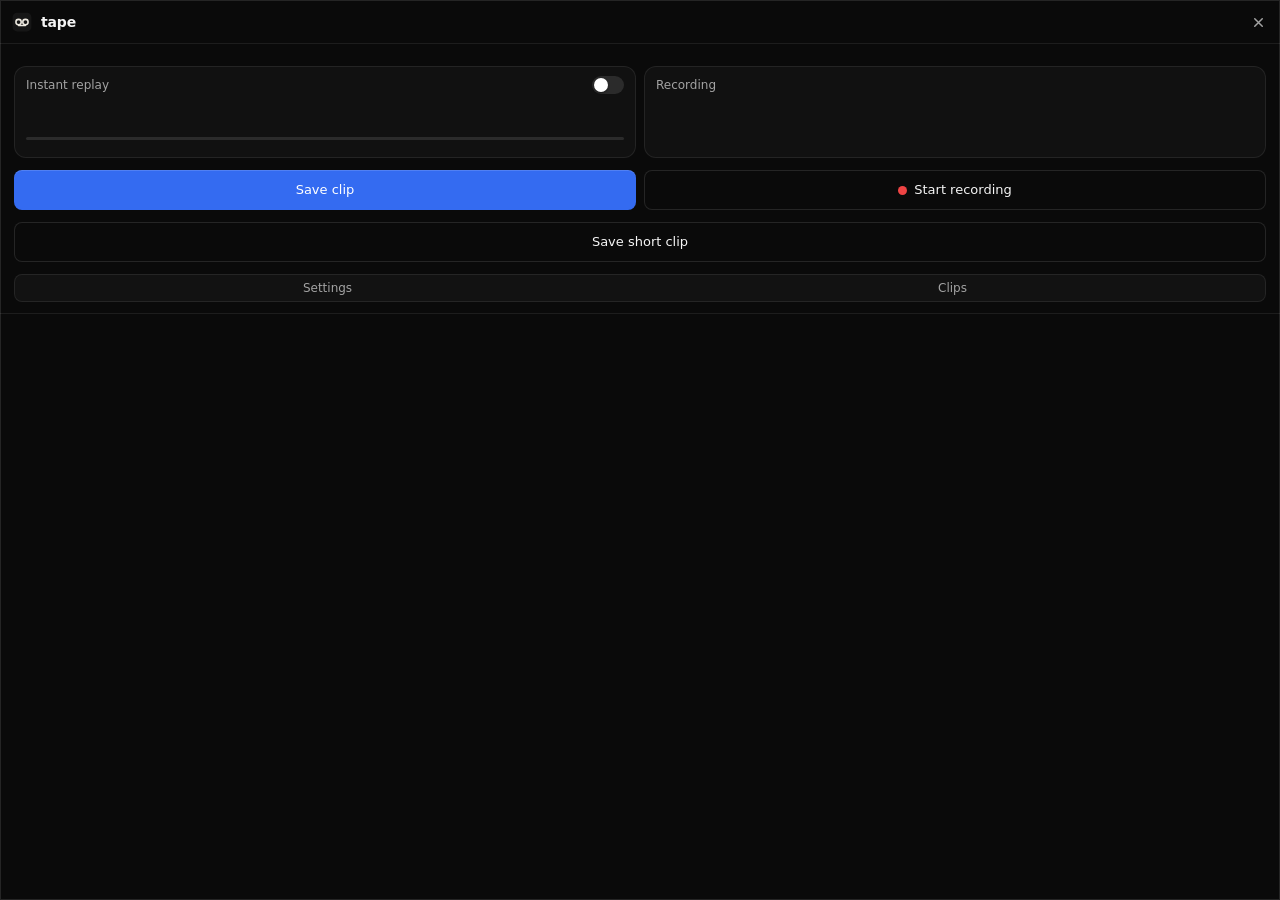
==== commit 573c57b5: "add short clip hotkey and overlay button" ====
--- a/app/ui/overlay.html
+++ b/app/ui/overlay.html
@@ -14,6 +14,7 @@
   </header>
   <section class="ov-top">
     <div class="ov-game" id="ov-game"></div>
+    <div class="quality" id="quality"></div>
     <div class="plate" style="--cols: 2">
       <div class="cell"><div class="cell-head"><div class="cap">Instant replay</div><button class="toggle" id="t-replay" data-toggle="replay" role="switch" aria-label="Instant replay"></button></div><div class="val" id="p-replay"></div><div class="meter"><i id="p-replay-fill"></i></div></div>
       <div class="cell"><div class="cell-head"><div class="cap">Recording</div></div><div class="val" id="p-rec"></div><div class="sub" id="p-rec-sub"></div></div>
@@ -21,6 +22,9 @@
     <div class="actions">
       <button class="btn pri big press" id="b-clip" data-act="clip"><span id="b-clip-text">Save clip</span><kbd id="k-clip"></kbd></button>
       <button class="btn big press" id="b-rec" data-act="record"><i class="rec-dot"></i><span id="b-rec-text">Start recording</span><kbd id="k-rec"></kbd></button>
+    </div>
+    <div class="actions">
+      <button class="btn big press" id="b-short" data-act="short-clip"><span id="b-short-text">Save short clip</span><kbd id="k-short"></kbd></button>
     </div>
     <div class="seg ov-tabs">
       <button data-pane-name="settings">Settings</button>
--- a/app/ui/style.css
+++ b/app/ui/style.css
@@ -213,6 +213,9 @@
 .meter { height: 3px; margin: 9px 0 6px; border-radius: 2px; background: var(--input); overflow: hidden; }
 .meter i { display: block; height: 100%; width: 0; background: var(--live); border-radius: 2px; transition: width 250ms linear; }
 .actions { display: flex; gap: 8px; margin-top: 12px; }
+.quality { margin: 8px 2px 0; color: var(--warn); font-size: 12px; line-height: 1.4; }
+.quality:empty { display: none; }
+.ov-top .quality { margin: -4px 0 10px; }
 
 .alert { margin-top: 10px; padding: 9px 12px; border-radius: var(--r); background: rgba(251, 191, 36, .07); box-shadow: inset 0 0 0 1px rgba(251, 191, 36, .2); color: #fcd68a; font-size: 12.5px; line-height: 1.5; }
 .alert b { font-weight: 600; color: #fde5b0; }
@@ -250,6 +253,7 @@
 }
 .length { right: 6px; bottom: 6px; }
 .kind { left: 6px; bottom: 6px; }
+.kind.unfinished { color: var(--warn); }
 .shared { right: 6px; top: 6px; color: #a5b4fc; }
 .tile .title { display: block; margin-top: 7px; font-weight: 500; white-space: nowrap; overflow: hidden; text-overflow: ellipsis; }
 .tile .meta { display: block; color: var(--dim); font-size: 12px; white-space: nowrap; overflow: hidden; text-overflow: ellipsis; }
@@ -272,6 +276,40 @@
 .player-meta { color: var(--muted-fg); font-size: 12px; white-space: nowrap; overflow: hidden; text-overflow: ellipsis; }
 .player video { flex: 1; min-height: 0; width: 100%; background: #000; }
 .player video[hidden] { display: none; }
+.player-title .player-name { margin-left: 8px; color: var(--muted-fg); font-weight: 400; font-size: 12.5px; }
+.player-title .rename { width: min(420px, 100%); height: 26px; padding: 0 8px; border-radius: var(--r-md); border: none; outline: none; background: var(--muted); box-shadow: inset 0 0 0 1px var(--ring); font-size: 13px; font-weight: 500; user-select: text; -webkit-user-select: text; }
+.star-btn.on { color: var(--warn); }
+.star-btn.on svg { fill: currentColor; }
+#player-trim-btn.on { background: var(--active); color: var(--fg); }
+.player-bar .btn[hidden] { display: none; }
+.star-badge { position: absolute; left: 6px; top: 6px; display: inline-grid; place-items: center; width: 22px; height: 22px; border-radius: 5px; background: rgba(0, 0, 0, .66); color: var(--warn); }
+.star-badge svg { width: 13px; height: 13px; fill: currentColor; }
+
+.menu-wrap { position: relative; }
+.menu {
+  position: absolute; right: 0; top: calc(100% + 6px); z-index: 6; min-width: 200px; padding: 4px; border-radius: var(--r);
+  background: var(--pop); box-shadow: 0 0 0 1px var(--border), 0 16px 40px -12px rgba(0, 0, 0, .8);
+}
+.menu[hidden] { display: none; }
+.menu-item { display: flex; align-items: center; width: 100%; height: 30px; padding: 0 10px; border-radius: var(--r-md); font-size: 12.5px; white-space: nowrap; }
+.menu-item:hover { background: var(--hover); }
+.menu-item.danger { color: var(--bad); }
+.menu-item.danger.armed { background: rgba(248, 113, 113, .14); font-weight: 600; }
+.menu-sep { height: 1px; margin: 4px 2px; background: var(--border); }
+
+/* Trim: the bar under the video. Handles mark the cut, ticks the keyframes it can start on. */
+.trim { flex: none; padding: 12px 16px 12px; box-shadow: inset 0 1px 0 var(--border); }
+.trim[hidden] { display: none; }
+.trim-track { position: relative; height: 36px; margin: 0 7px; border-radius: var(--r-md); background: var(--muted); box-shadow: inset 0 0 0 1px var(--border); cursor: pointer; touch-action: none; }
+.trim-keys i { position: absolute; bottom: 0; width: 1px; height: 7px; background: rgba(255, 255, 255, .22); }
+.trim-sel { position: absolute; top: 0; bottom: 0; background: oklch(57.1% .21 264 / .22); box-shadow: inset 0 2px 0 var(--primary), inset 0 -2px 0 var(--primary); pointer-events: none; }
+.trim-head { position: absolute; top: -3px; bottom: -3px; width: 2px; margin-left: -1px; border-radius: 1px; background: var(--fg); pointer-events: none; }
+.trim-handle { position: absolute; top: -2px; bottom: -2px; width: 14px; margin-left: -7px; border-radius: 4px; background: var(--primary); cursor: ew-resize; box-shadow: 0 1px 3px rgba(0, 0, 0, .5); }
+.trim-handle::after { content: ""; position: absolute; left: 6px; top: 11px; bottom: 11px; width: 2px; border-radius: 1px; background: rgba(255, 255, 255, .7); }
+.trim-row { display: flex; align-items: center; gap: 6px; margin-top: 10px; }
+.trim-times { margin-left: 8px; color: var(--muted-fg); font-size: 12.5px; white-space: nowrap; }
+.trim-times b { color: var(--fg); font-weight: 600; }
+
 .player-note { margin: auto; max-width: 440px; padding: 16px; color: var(--muted-fg); text-align: center; line-height: 1.55; }
 
 /* ---------- dialogs: self-test, shared links ---------- */
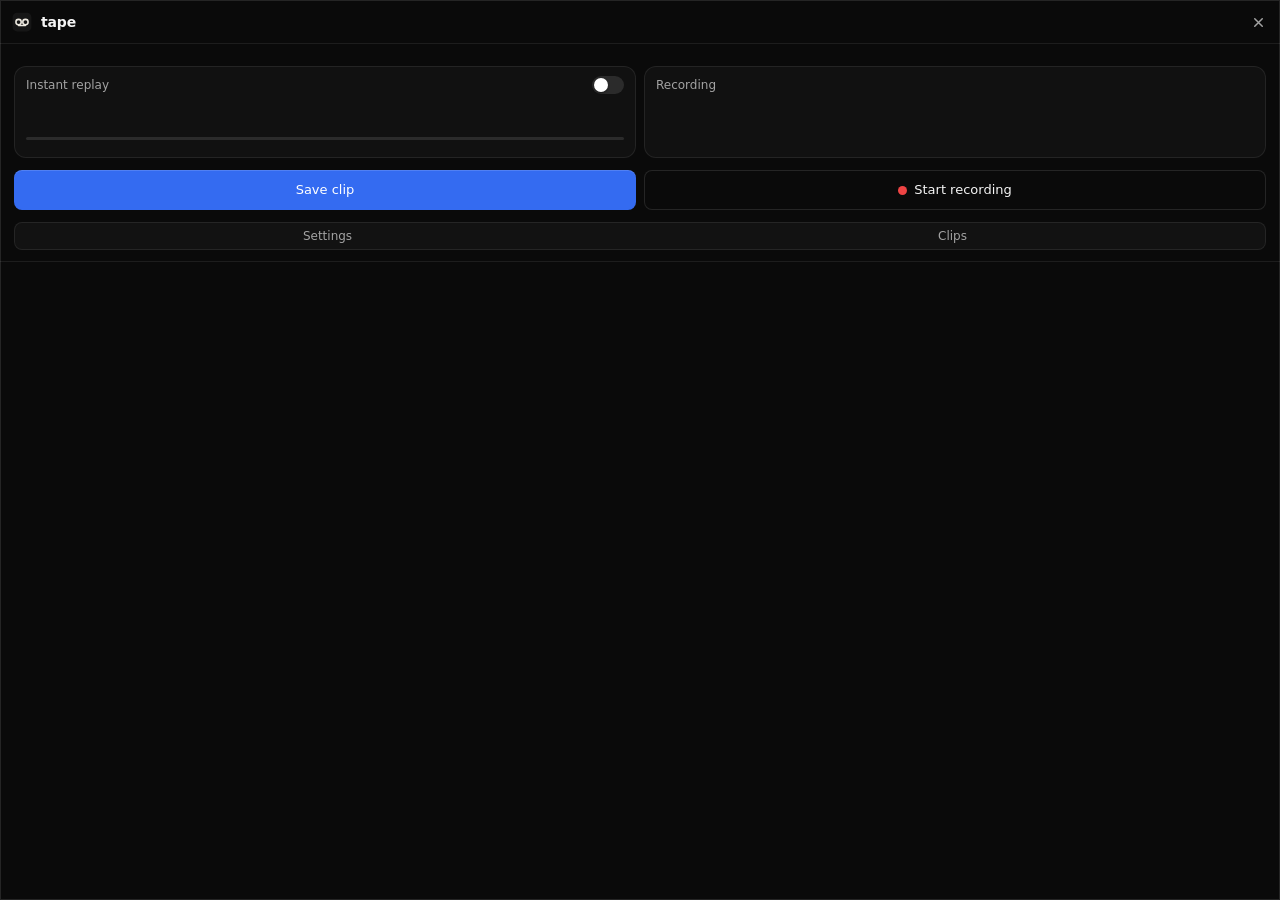
==== commit 899af648: "report dropped frames, late frames, audio glitches and slow disk in engine status" ====
--- a/app/ui/overlay.html
+++ b/app/ui/overlay.html
@@ -23,9 +23,6 @@
       <button class="btn pri big press" id="b-clip" data-act="clip"><span id="b-clip-text">Save clip</span><kbd id="k-clip"></kbd></button>
       <button class="btn big press" id="b-rec" data-act="record"><i class="rec-dot"></i><span id="b-rec-text">Start recording</span><kbd id="k-rec"></kbd></button>
     </div>
-    <div class="actions">
-      <button class="btn big press" id="b-short" data-act="short-clip"><span id="b-short-text">Save short clip</span><kbd id="k-short"></kbd></button>
-    </div>
     <div class="seg ov-tabs">
       <button data-pane-name="settings">Settings</button>
       <button data-pane-name="clips">Clips</button>
--- a/app/ui/style.css
+++ b/app/ui/style.css
@@ -253,7 +253,6 @@
 }
 .length { right: 6px; bottom: 6px; }
 .kind { left: 6px; bottom: 6px; }
-.kind.unfinished { color: var(--warn); }
 .shared { right: 6px; top: 6px; color: #a5b4fc; }
 .tile .title { display: block; margin-top: 7px; font-weight: 500; white-space: nowrap; overflow: hidden; text-overflow: ellipsis; }
 .tile .meta { display: block; color: var(--dim); font-size: 12px; white-space: nowrap; overflow: hidden; text-overflow: ellipsis; }
@@ -281,7 +280,6 @@
 .star-btn.on { color: var(--warn); }
 .star-btn.on svg { fill: currentColor; }
 #player-trim-btn.on { background: var(--active); color: var(--fg); }
-.player-bar .btn[hidden] { display: none; }
 .star-badge { position: absolute; left: 6px; top: 6px; display: inline-grid; place-items: center; width: 22px; height: 22px; border-radius: 5px; background: rgba(0, 0, 0, .66); color: var(--warn); }
 .star-badge svg { width: 13px; height: 13px; fill: currentColor; }
 
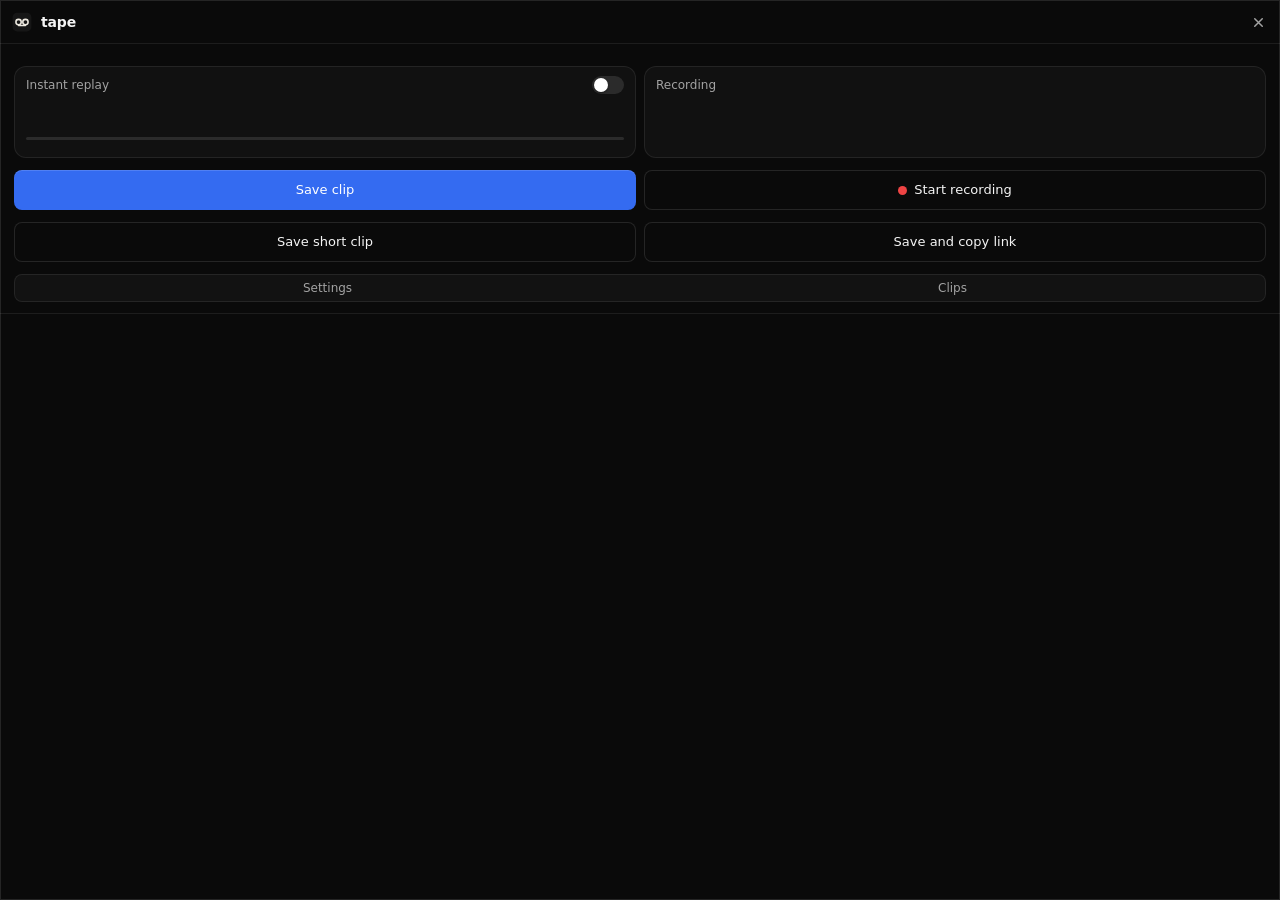
==== commit bd95e54f: "add save and copy link hotkey and overlay button" ====
--- a/app/ui/overlay.html
+++ b/app/ui/overlay.html
@@ -23,6 +23,10 @@
       <button class="btn pri big press" id="b-clip" data-act="clip"><span id="b-clip-text">Save clip</span><kbd id="k-clip"></kbd></button>
       <button class="btn big press" id="b-rec" data-act="record"><i class="rec-dot"></i><span id="b-rec-text">Start recording</span><kbd id="k-rec"></kbd></button>
     </div>
+    <div class="actions">
+      <button class="btn big press" id="b-short" data-act="short-clip"><span id="b-short-text">Save short clip</span><kbd id="k-short"></kbd></button>
+      <button class="btn big press" id="b-share" data-act="share-clip" hidden><span>Save and copy link</span><kbd id="k-share"></kbd></button>
+    </div>
     <div class="seg ov-tabs">
       <button data-pane-name="settings">Settings</button>
       <button data-pane-name="clips">Clips</button>
